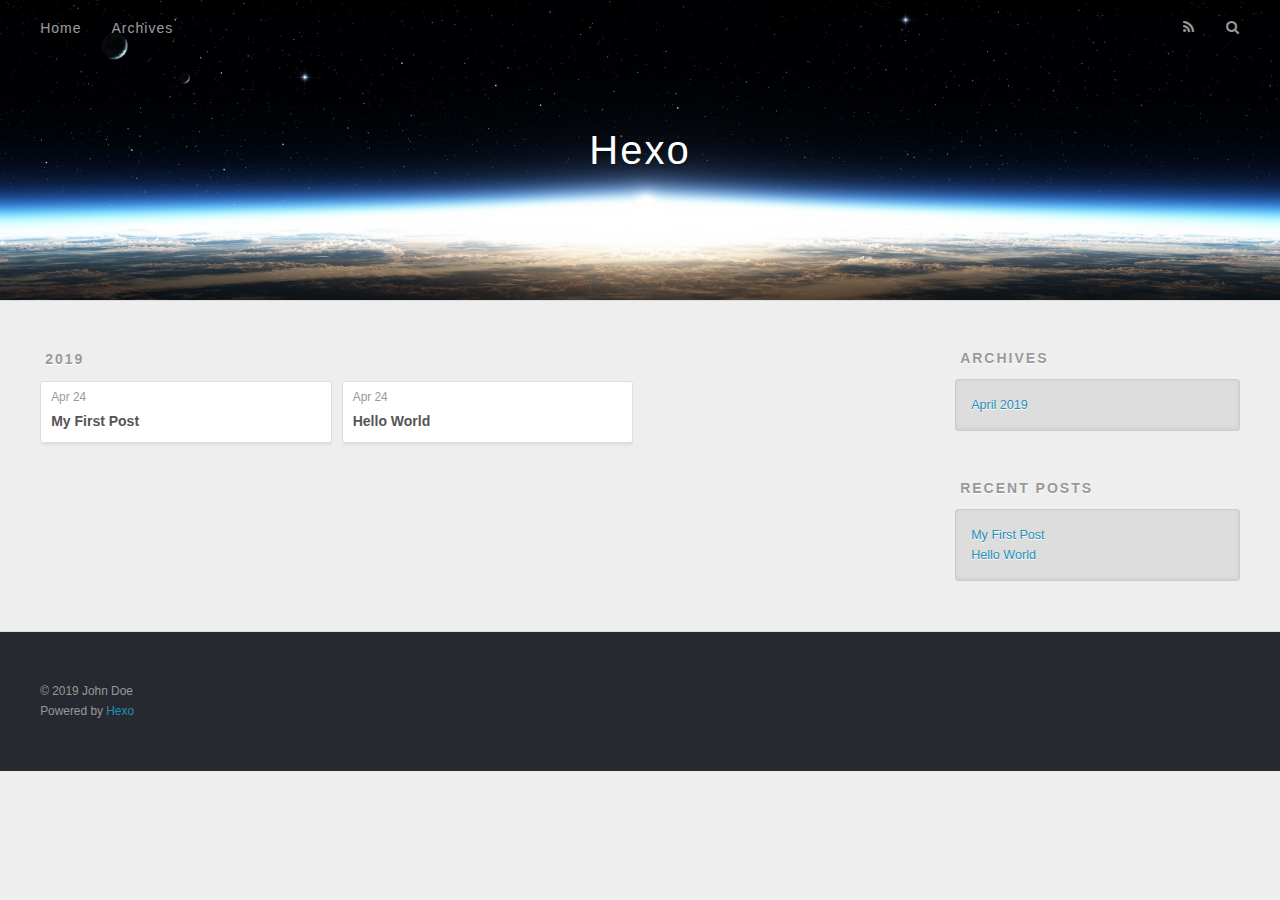
==== archives/index.html @ 1a14371a "Site updated: 2019-04-24 15:08:58" ====
<!DOCTYPE html>
<html>
<head><meta name="generator" content="Hexo 3.8.0">
  <meta charset="utf-8">
  

  
  <title>Archives | Hexo</title>
  <meta name="viewport" content="width=device-width, initial-scale=1, maximum-scale=1">
  <meta property="og:type" content="website">
<meta property="og:title" content="Hexo">
<meta property="og:url" content="http://yoursite.com/archives/index.html">
<meta property="og:site_name" content="Hexo">
<meta property="og:locale" content="default">
<meta name="twitter:card" content="summary">
<meta name="twitter:title" content="Hexo">
  
    <link rel="alternate" href="/atom.xml" title="Hexo" type="application/atom+xml">
  
  
    <link rel="icon" href="/favicon.png">
  
  
    <link href="//fonts.googleapis.com/css?family=Source+Code+Pro" rel="stylesheet" type="text/css">
  
  <link rel="stylesheet" href="/css/style.css">
</head>
</html>
<body>
  <div id="container">
    <div id="wrap">
      <header id="header">
  <div id="banner"></div>
  <div id="header-outer" class="outer">
    <div id="header-title" class="inner">
      <h1 id="logo-wrap">
        <a href="/" id="logo">Hexo</a>
      </h1>
      
    </div>
    <div id="header-inner" class="inner">
      <nav id="main-nav">
        <a id="main-nav-toggle" class="nav-icon"></a>
        
          <a class="main-nav-link" href="/">Home</a>
        
          <a class="main-nav-link" href="/archives">Archives</a>
        
      </nav>
      <nav id="sub-nav">
        
          <a id="nav-rss-link" class="nav-icon" href="/atom.xml" title="RSS Feed"></a>
        
        <a id="nav-search-btn" class="nav-icon" title="Search"></a>
      </nav>
      <div id="search-form-wrap">
        <form action="//google.com/search" method="get" accept-charset="UTF-8" class="search-form"><input type="search" name="q" class="search-form-input" placeholder="Search"><button type="submit" class="search-form-submit">&#xF002;</button><input type="hidden" name="sitesearch" value="http://yoursite.com"></form>
      </div>
    </div>
  </div>
</header>
      <div class="outer">
        <section id="main">
  
  
    
    
      
      
      <section class="archives-wrap">
        <div class="archive-year-wrap">
          <a href="/archives/2019" class="archive-year">2019</a>
        </div>
        <div class="archives">
    
    <article class="archive-article archive-type-post">
  <div class="archive-article-inner">
    <header class="archive-article-header">
      <a href="/2019/04/24/My-First-Post/" class="archive-article-date">
  <time datetime="2019-04-24T07:05:33.000Z" itemprop="datePublished">Apr 24</time>
</a>
      
  
    <h1 itemprop="name">
      <a class="archive-article-title" href="/2019/04/24/My-First-Post/">My First Post</a>
    </h1>
  

    </header>
  </div>
</article>
  
    
    
    <article class="archive-article archive-type-post">
  <div class="archive-article-inner">
    <header class="archive-article-header">
      <a href="/2019/04/24/hello-world/" class="archive-article-date">
  <time datetime="2019-04-24T06:59:46.550Z" itemprop="datePublished">Apr 24</time>
</a>
      
  
    <h1 itemprop="name">
      <a class="archive-article-title" href="/2019/04/24/hello-world/">Hello World</a>
    </h1>
  

    </header>
  </div>
</article>
  
  
    </div></section>
  


</section>
        
          <aside id="sidebar">
  
    

  
    

  
    
  
    
  <div class="widget-wrap">
    <h3 class="widget-title">Archives</h3>
    <div class="widget">
      <ul class="archive-list"><li class="archive-list-item"><a class="archive-list-link" href="/archives/2019/04/">April 2019</a></li></ul>
    </div>
  </div>


  
    
  <div class="widget-wrap">
    <h3 class="widget-title">Recent Posts</h3>
    <div class="widget">
      <ul>
        
          <li>
            <a href="/2019/04/24/My-First-Post/">My First Post</a>
          </li>
        
          <li>
            <a href="/2019/04/24/hello-world/">Hello World</a>
          </li>
        
      </ul>
    </div>
  </div>

  
</aside>
        
      </div>
      <footer id="footer">
  
  <div class="outer">
    <div id="footer-info" class="inner">
      &copy; 2019 John Doe<br>
      Powered by <a href="http://hexo.io/" target="_blank">Hexo</a>
    </div>
  </div>
</footer>
    </div>
    <nav id="mobile-nav">
  
    <a href="/" class="mobile-nav-link">Home</a>
  
    <a href="/archives" class="mobile-nav-link">Archives</a>
  
</nav>
    

<script src="//ajax.googleapis.com/ajax/libs/jquery/2.0.3/jquery.min.js"></script>


  <link rel="stylesheet" href="/fancybox/jquery.fancybox.css">
  <script src="/fancybox/jquery.fancybox.pack.js"></script>


<script src="/js/script.js"></script>



  </div>
</body>
</html>
---- css/style.css ----
body {
  width: 100%;
}
body:before,
body:after {
  content: "";
  display: table;
}
body:after {
  clear: both;
}
html,
body,
div,
span,
applet,
object,
iframe,
h1,
h2,
h3,
h4,
h5,
h6,
p,
blockquote,
pre,
a,
abbr,
acronym,
address,
big,
cite,
code,
del,
dfn,
em,
img,
ins,
kbd,
q,
s,
samp,
small,
strike,
strong,
sub,
sup,
tt,
var,
dl,
dt,
dd,
ol,
ul,
li,
fieldset,
form,
label,
legend,
table,
caption,
tbody,
tfoot,
thead,
tr,
th,
td {
  margin: 0;
  padding: 0;
  border: 0;
  outline: 0;
  font-weight: inherit;
  font-style: inherit;
  font-family: inherit;
  font-size: 100%;
  vertical-align: baseline;
}
body {
  line-height: 1;
  color: #000;
  background: #fff;
}
ol,
ul {
  list-style: none;
}
table {
  border-collapse: separate;
  border-spacing: 0;
  vertical-align: middle;
}
caption,
th,
td {
  text-align: left;
  font-weight: normal;
  vertical-align: middle;
}
a img {
  border: none;
}
input,
button {
  margin: 0;
  padding: 0;
}
input::-moz-focus-inner,
button::-moz-focus-inner {
  border: 0;
  padding: 0;
}
@font-face {
  font-family: FontAwesome;
  font-style: normal;
  font-weight: normal;
  src: url("fonts/fontawesome-webfont.eot?v=#4.0.3");
  src: url("fonts/fontawesome-webfont.eot?#iefix&v=#4.0.3") format("embedded-opentype"), url("fonts/fontawesome-webfont.woff?v=#4.0.3") format("woff"), url("fonts/fontawesome-webfont.ttf?v=#4.0.3") format("truetype"), url("fonts/fontawesome-webfont.svg#fontawesomeregular?v=#4.0.3") format("svg");
}
html,
body,
#container {
  height: 100%;
}
body {
  background: #eee;
  font: 14px -apple-system, BlinkMacSystemFont, "Segoe UI", "Roboto", "Oxygen", "Ubuntu", "Cantarell", "Fira Sans", "Droid Sans", "Helvetica Neue", sans-serif;
  -webkit-text-size-adjust: 100%;
}
.outer {
  max-width: 1220px;
  margin: 0 auto;
  padding: 0 20px;
}
.outer:before,
.outer:after {
  content: "";
  display: table;
}
.outer:after {
  clear: both;
}
.inner {
  display: inline;
  float: left;
  width: 98.33333333333333%;
  margin: 0 0.833333333333333%;
}
.left,
.alignleft {
  float: left;
}
.right,
.alignright {
  float: right;
}
.clear {
  clear: both;
}
#container {
  position: relative;
}
.mobile-nav-on {
  overflow: hidden;
}
#wrap {
  height: 100%;
  width: 100%;
  position: absolute;
  top: 0;
  left: 0;
  -webkit-transition: 0.2s ease-out;
  -moz-transition: 0.2s ease-out;
  -ms-transition: 0.2s ease-out;
  transition: 0.2s ease-out;
  z-index: 1;
  background: #eee;
}
.mobile-nav-on #wrap {
  left: 280px;
}
@media screen and (min-width: 768px) {
  #main {
    display: inline;
    float: left;
    width: 73.33333333333333%;
    margin: 0 0.833333333333333%;
  }
}
.article-date,
.article-category-link,
.archive-year,
.widget-title {
  text-decoration: none;
  text-transform: uppercase;
  letter-spacing: 2px;
  color: #999;
  margin-bottom: 1em;
  margin-left: 5px;
  line-height: 1em;
  text-shadow: 0 1px #fff;
  font-weight: bold;
}
.article-inner,
.archive-article-inner {
  background: #fff;
  -webkit-box-shadow: 1px 2px 3px #ddd;
  box-shadow: 1px 2px 3px #ddd;
  border: 1px solid #ddd;
  border-radius: 3px;
}
.article-entry h1,
.widget h1 {
  font-size: 2em;
}
.article-entry h2,
.widget h2 {
  font-size: 1.5em;
}
.article-entry h3,
.widget h3 {
  font-size: 1.3em;
}
.article-entry h4,
.widget h4 {
  font-size: 1.2em;
}
.article-entry h5,
.widget h5 {
  font-size: 1em;
}
.article-entry h6,
.widget h6 {
  font-size: 1em;
  color: #999;
}
.article-entry hr,
.widget hr {
  border: 1px dashed #ddd;
}
.article-entry strong,
.widget strong {
  font-weight: bold;
}
.article-entry em,
.widget em,
.article-entry cite,
.widget cite {
  font-style: italic;
}
.article-entry sup,
.widget sup,
.article-entry sub,
.widget sub {
  font-size: 0.75em;
  line-height: 0;
  position: relative;
  vertical-align: baseline;
}
.article-entry sup,
.widget sup {
  top: -0.5em;
}
.article-entry sub,
.widget sub {
  bottom: -0.2em;
}
.article-entry small,
.widget small {
  font-size: 0.85em;
}
.article-entry acronym,
.widget acronym,
.article-entry abbr,
.widget abbr {
  border-bottom: 1px dotted;
}
.article-entry ul,
.widget ul,
.article-entry ol,
.widget ol,
.article-entry dl,
.widget dl {
  margin: 0 20px;
  line-height: 1.6em;
}
.article-entry ul ul,
.widget ul ul,
.article-entry ol ul,
.widget ol ul,
.article-entry ul ol,
.widget ul ol,
.article-entry ol ol,
.widget ol ol {
  margin-top: 0;
  margin-bottom: 0;
}
.article-entry ul,
.widget ul {
  list-style: disc;
}
.article-entry ol,
.widget ol {
  list-style: decimal;
}
.article-entry dt,
.widget dt {
  font-weight: bold;
}
#header {
  height: 300px;
  position: relative;
  border-bottom: 1px solid #ddd;
}
#header:before,
#header:after {
  content: "";
  position: absolute;
  left: 0;
  right: 0;
  height: 40px;
}
#header:before {
  top: 0;
  background: -webkit-linear-gradient(rgba(0,0,0,0.2), transparent);
  background: -moz-linear-gradient(rgba(0,0,0,0.2), transparent);
  background: -ms-linear-gradient(rgba(0,0,0,0.2), transparent);
  background: linear-gradient(rgba(0,0,0,0.2), transparent);
}
#header:after {
  bottom: 0;
  background: -webkit-linear-gradient(transparent, rgba(0,0,0,0.2));
  background: -moz-linear-gradient(transparent, rgba(0,0,0,0.2));
  background: -ms-linear-gradient(transparent, rgba(0,0,0,0.2));
  background: linear-gradient(transparent, rgba(0,0,0,0.2));
}
#header-outer {
  height: 100%;
  position: relative;
}
#header-inner {
  position: relative;
  overflow: hidden;
}
#banner {
  position: absolute;
  top: 0;
  left: 0;
  width: 100%;
  height: 100%;
  background: url("images/banner.jpg") center #000;
  -webkit-background-size: cover;
  -moz-background-size: cover;
  background-size: cover;
  z-index: -1;
}
#header-title {
  text-align: center;
  height: 40px;
  position: absolute;
  top: 50%;
  left: 0;
  margin-top: -20px;
}
#logo,
#subtitle {
  text-decoration: none;
  color: #fff;
  font-weight: 300;
  text-shadow: 0 1px 4px rgba(0,0,0,0.3);
}
#logo {
  font-size: 40px;
  line-height: 40px;
  letter-spacing: 2px;
}
#subtitle {
  font-size: 16px;
  line-height: 16px;
  letter-spacing: 1px;
}
#subtitle-wrap {
  margin-top: 16px;
}
#main-nav {
  float: left;
  margin-left: -15px;
}
.nav-icon,
.main-nav-link {
  float: left;
  color: #fff;
  opacity: 0.6;
  text-decoration: none;
  text-shadow: 0 1px rgba(0,0,0,0.2);
  -webkit-transition: opacity 0.2s;
  -moz-transition: opacity 0.2s;
  -ms-transition: opacity 0.2s;
  transition: opacity 0.2s;
  display: block;
  padding: 20px 15px;
}
.nav-icon:hover,
.main-nav-link:hover {
  opacity: 1;
}
.nav-icon {
  font-family: FontAwesome;
  text-align: center;
  font-size: 14px;
  width: 14px;
  height: 14px;
  padding: 20px 15px;
  position: relative;
  cursor: pointer;
}
.main-nav-link {
  font-weight: 300;
  letter-spacing: 1px;
}
@media screen and (max-width: 479px) {
  .main-nav-link {
    display: none;
  }
}
#main-nav-toggle {
  display: none;
}
#main-nav-toggle:before {
  content: "\f0c9";
}
@media screen and (max-width: 479px) {
  #main-nav-toggle {
    display: block;
  }
}
#sub-nav {
  float: right;
  margin-right: -15px;
}
#nav-rss-link:before {
  content: "\f09e";
}
#nav-search-btn:before {
  content: "\f002";
}
#search-form-wrap {
  position: absolute;
  top: 15px;
  width: 150px;
  height: 30px;
  right: -150px;
  opacity: 0;
  -webkit-transition: 0.2s ease-out;
  -moz-transition: 0.2s ease-out;
  -ms-transition: 0.2s ease-out;
  transition: 0.2s ease-out;
}
#search-form-wrap.on {
  opacity: 1;
  right: 0;
}
@media screen and (max-width: 479px) {
  #search-form-wrap {
    width: 100%;
    right: -100%;
  }
}
.search-form {
  position: absolute;
  top: 0;
  left: 0;
  right: 0;
  background: #fff;
  padding: 5px 15px;
  border-radius: 15px;
  -webkit-box-shadow: 0 0 10px rgba(0,0,0,0.3);
  box-shadow: 0 0 10px rgba(0,0,0,0.3);
}
.search-form-input {
  border: none;
  background: none;
  color: #555;
  width: 100%;
  font: 13px -apple-system, BlinkMacSystemFont, "Segoe UI", "Roboto", "Oxygen", "Ubuntu", "Cantarell", "Fira Sans", "Droid Sans", "Helvetica Neue", sans-serif;
  outline: none;
}
.search-form-input::-webkit-search-results-decoration,
.search-form-input::-webkit-search-cancel-button {
  -webkit-appearance: none;
}
.search-form-submit {
  position: absolute;
  top: 50%;
  right: 10px;
  margin-top: -7px;
  font: 13px FontAwesome;
  border: none;
  background: none;
  color: #bbb;
  cursor: pointer;
}
.search-form-submit:hover,
.search-form-submit:focus {
  color: #777;
}
.article {
  margin: 50px 0;
}
.article-inner {
  overflow: hidden;
}
.article-meta:before,
.article-meta:after {
  content: "";
  display: table;
}
.article-meta:after {
  clear: both;
}
.article-date {
  float: left;
}
.article-category {
  float: left;
  line-height: 1em;
  color: #ccc;
  text-shadow: 0 1px #fff;
  margin-left: 8px;
}
.article-category:before {
  content: "\2022";
}
.article-category-link {
  margin: 0 12px 1em;
}
.article-header {
  padding: 20px 20px 0;
}
.article-title {
  text-decoration: none;
  font-size: 2em;
  font-weight: bold;
  color: #555;
  line-height: 1.1em;
  -webkit-transition: color 0.2s;
  -moz-transition: color 0.2s;
  -ms-transition: color 0.2s;
  transition: color 0.2s;
}
a.article-title:hover {
  color: #258fb8;
}
.article-entry {
  color: #555;
  padding: 0 20px;
}
.article-entry:before,
.article-entry:after {
  content: "";
  display: table;
}
.article-entry:after {
  clear: both;
}
.article-entry p,
.article-entry table {
  line-height: 1.6em;
  margin: 1.6em 0;
}
.article-entry h1,
.article-entry h2,
.article-entry h3,
.article-entry h4,
.article-entry h5,
.article-entry h6 {
  font-weight: bold;
}
.article-entry h1,
.article-entry h2,
.article-entry h3,
.article-entry h4,
.article-entry h5,
.article-entry h6 {
  line-height: 1.1em;
  margin: 1.1em 0;
}
.article-entry a {
  color: #258fb8;
  text-decoration: none;
}
.article-entry a:hover {
  text-decoration: underline;
}
.article-entry ul,
.article-entry ol,
.article-entry dl {
  margin-top: 1.6em;
  margin-bottom: 1.6em;
}
.article-entry img,
.article-entry video {
  max-width: 100%;
  height: auto;
  display: block;
  margin: auto;
}
.article-entry iframe {
  border: none;
}
.article-entry table {
  width: 100%;
  border-collapse: collapse;
  border-spacing: 0;
}
.article-entry th {
  font-weight: bold;
  border-bottom: 3px solid #ddd;
  padding-bottom: 0.5em;
}
.article-entry td {
  border-bottom: 1px solid #ddd;
  padding: 10px 0;
}
.article-entry blockquote {
  font-family: Georgia, "Times New Roman", serif;
  font-size: 1.4em;
  margin: 1.6em 20px;
  text-align: center;
}
.article-entry blockquote footer {
  font-size: 14px;
  margin: 1.6em 0;
  font-family: -apple-system, BlinkMacSystemFont, "Segoe UI", "Roboto", "Oxygen", "Ubuntu", "Cantarell", "Fira Sans", "Droid Sans", "Helvetica Neue", sans-serif;
}
.article-entry blockquote footer cite:before {
  content: "—";
  padding: 0 0.5em;
}
.article-entry .pullquote {
  text-align: left;
  width: 45%;
  margin: 0;
}
.article-entry .pullquote.left {
  margin-left: 0.5em;
  margin-right: 1em;
}
.article-entry .pullquote.right {
  margin-right: 0.5em;
  margin-left: 1em;
}
.article-entry .caption {
  color: #999;
  display: block;
  font-size: 0.9em;
  margin-top: 0.5em;
  position: relative;
  text-align: center;
}
.article-entry .video-container {
  position: relative;
  padding-top: 56.25%;
  height: 0;
  overflow: hidden;
}
.article-entry .video-container iframe,
.article-entry .video-container object,
.article-entry .video-container embed {
  position: absolute;
  top: 0;
  left: 0;
  width: 100%;
  height: 100%;
  margin-top: 0;
}
.article-more-link a {
  display: inline-block;
  line-height: 1em;
  padding: 6px 15px;
  border-radius: 15px;
  background: #eee;
  color: #999;
  text-shadow: 0 1px #fff;
  text-decoration: none;
}
.article-more-link a:hover {
  background: #258fb8;
  color: #fff;
  text-decoration: none;
  text-shadow: 0 1px #1e7293;
}
.article-footer {
  font-size: 0.85em;
  line-height: 1.6em;
  border-top: 1px solid #ddd;
  padding-top: 1.6em;
  margin: 0 20px 20px;
}
.article-footer:before,
.article-footer:after {
  content: "";
  display: table;
}
.article-footer:after {
  clear: both;
}
.article-footer a {
  color: #999;
  text-decoration: none;
}
.article-footer a:hover {
  color: #555;
}
.article-tag-list-item {
  float: left;
  margin-right: 10px;
}
.article-tag-list-link:before {
  content: "#";
}
.article-comment-link {
  float: right;
}
.article-comment-link:before {
  content: "\f075";
  font-family: FontAwesome;
  padding-right: 8px;
}
.article-share-link {
  cursor: pointer;
  float: right;
  margin-left: 20px;
}
.article-share-link:before {
  content: "\f064";
  font-family: FontAwesome;
  padding-right: 6px;
}
#article-nav {
  position: relative;
}
#article-nav:before,
#article-nav:after {
  content: "";
  display: table;
}
#article-nav:after {
  clear: both;
}
@media screen and (min-width: 768px) {
  #article-nav {
    margin: 50px 0;
  }
  #article-nav:before {
    width: 8px;
    height: 8px;
    position: absolute;
    top: 50%;
    left: 50%;
    margin-top: -4px;
    margin-left: -4px;
    content: "";
    border-radius: 50%;
    background: #ddd;
    -webkit-box-shadow: 0 1px 2px #fff;
    box-shadow: 0 1px 2px #fff;
  }
}
.article-nav-link-wrap {
  text-decoration: none;
  text-shadow: 0 1px #fff;
  color: #999;
  -webkit-box-sizing: border-box;
  -moz-box-sizing: border-box;
  box-sizing: border-box;
  margin-top: 50px;
  text-align: center;
  display: block;
}
.article-nav-link-wrap:hover {
  color: #555;
}
@media screen and (min-width: 768px) {
  .article-nav-link-wrap {
    width: 50%;
    margin-top: 0;
  }
}
@media screen and (min-width: 768px) {
  #article-nav-newer {
    float: left;
    text-align: right;
    padding-right: 20px;
  }
}
@media screen and (min-width: 768px) {
  #article-nav-older {
    float: right;
    text-align: left;
    padding-left: 20px;
  }
}
.article-nav-caption {
  text-transform: uppercase;
  letter-spacing: 2px;
  color: #ddd;
  line-height: 1em;
  font-weight: bold;
}
#article-nav-newer .article-nav-caption {
  margin-right: -2px;
}
.article-nav-title {
  font-size: 0.85em;
  line-height: 1.6em;
  margin-top: 0.5em;
}
.article-share-box {
  position: absolute;
  display: none;
  background: #fff;
  -webkit-box-shadow: 1px 2px 10px rgba(0,0,0,0.2);
  box-shadow: 1px 2px 10px rgba(0,0,0,0.2);
  border-radius: 3px;
  margin-left: -145px;
  overflow: hidden;
  z-index: 1;
}
.article-share-box.on {
  display: block;
}
.article-share-input {
  width: 100%;
  background: none;
  -webkit-box-sizing: border-box;
  -moz-box-sizing: border-box;
  box-sizing: border-box;
  font: 14px -apple-system, BlinkMacSystemFont, "Segoe UI", "Roboto", "Oxygen", "Ubuntu", "Cantarell", "Fira Sans", "Droid Sans", "Helvetica Neue", sans-serif;
  padding: 0 15px;
  color: #555;
  outline: none;
  border: 1px solid #ddd;
  border-radius: 3px 3px 0 0;
  height: 36px;
  line-height: 36px;
}
.article-share-links {
  background: #eee;
}
.article-share-links:before,
.article-share-links:after {
  content: "";
  display: table;
}
.article-share-links:after {
  clear: both;
}
.article-share-twitter,
.article-share-facebook,
.article-share-pinterest,
.article-share-google {
  width: 50px;
  height: 36px;
  display: block;
  float: left;
  position: relative;
  color: #999;
  text-shadow: 0 1px #fff;
}
.article-share-twitter:before,
.article-share-facebook:before,
.article-share-pinterest:before,
.article-share-google:before {
  font-size: 20px;
  font-family: FontAwesome;
  width: 20px;
  height: 20px;
  position: absolute;
  top: 50%;
  left: 50%;
  margin-top: -10px;
  margin-left: -10px;
  text-align: center;
}
.article-share-twitter:hover,
.article-share-facebook:hover,
.article-share-pinterest:hover,
.article-share-google:hover {
  color: #fff;
}
.article-share-twitter:before {
  content: "\f099";
}
.article-share-twitter:hover {
  background: #00aced;
  text-shadow: 0 1px #008abe;
}
.article-share-facebook:before {
  content: "\f09a";
}
.article-share-facebook:hover {
  background: #3b5998;
  text-shadow: 0 1px #2f477a;
}
.article-share-pinterest:before {
  content: "\f0d2";
}
.article-share-pinterest:hover {
  background: #cb2027;
  text-shadow: 0 1px #a21a1f;
}
.article-share-google:before {
  content: "\f0d5";
}
.article-share-google:hover {
  background: #dd4b39;
  text-shadow: 0 1px #be3221;
}
.article-gallery {
  background: #000;
  position: relative;
}
.article-gallery-photos {
  position: relative;
  overflow: hidden;
}
.article-gallery-img {
  display: none;
  max-width: 100%;
}
.article-gallery-img:first-child {
  display: block;
}
.article-gallery-img.loaded {
  position: absolute;
  display: block;
}
.article-gallery-img img {
  display: block;
  max-width: 100%;
  margin: 0 auto;
}
#comments {
  background: #fff;
  -webkit-box-shadow: 1px 2px 3px #ddd;
  box-shadow: 1px 2px 3px #ddd;
  padding: 20px;
  border: 1px solid #ddd;
  border-radius: 3px;
  margin: 50px 0;
}
#comments a {
  color: #258fb8;
}
.archives-wrap {
  margin: 50px 0;
}
.archives:before,
.archives:after {
  content: "";
  display: table;
}
.archives:after {
  clear: both;
}
.archive-year-wrap {
  margin-bottom: 1em;
}
.archives {
  -webkit-column-gap: 10px;
  -moz-column-gap: 10px;
  column-gap: 10px;
}
@media screen and (min-width: 480px) and (max-width: 767px) {
  .archives {
    -webkit-column-count: 2;
    -moz-column-count: 2;
    column-count: 2;
  }
}
@media screen and (min-width: 768px) {
  .archives {
    -webkit-column-count: 3;
    -moz-column-count: 3;
    column-count: 3;
  }
}
.archive-article {
  -webkit-column-break-inside: avoid;
  page-break-inside: avoid;
  overflow: hidden;
  break-inside: avoid-column;
}
.archive-article-inner {
  padding: 10px;
  margin-bottom: 15px;
}
.archive-article-title {
  text-decoration: none;
  font-weight: bold;
  color: #555;
  -webkit-transition: color 0.2s;
  -moz-transition: color 0.2s;
  -ms-transition: color 0.2s;
  transition: color 0.2s;
  line-height: 1.6em;
}
.archive-article-title:hover {
  color: #258fb8;
}
.archive-article-footer {
  margin-top: 1em;
}
.archive-article-date {
  color: #999;
  text-decoration: none;
  font-size: 0.85em;
  line-height: 1em;
  margin-bottom: 0.5em;
  display: block;
}
#page-nav {
  margin: 50px auto;
  background: #fff;
  -webkit-box-shadow: 1px 2px 3px #ddd;
  box-shadow: 1px 2px 3px #ddd;
  border: 1px solid #ddd;
  border-radius: 3px;
  text-align: center;
  color: #999;
  overflow: hidden;
}
#page-nav:before,
#page-nav:after {
  content: "";
  display: table;
}
#page-nav:after {
  clear: both;
}
#page-nav a,
#page-nav span {
  padding: 10px 20px;
  line-height: 1;
  height: 2ex;
}
#page-nav a {
  color: #999;
  text-decoration: none;
}
#page-nav a:hover {
  background: #999;
  color: #fff;
}
#page-nav .prev {
  float: left;
}
#page-nav .next {
  float: right;
}
#page-nav .page-number {
  display: inline-block;
}
@media screen and (max-width: 479px) {
  #page-nav .page-number {
    display: none;
  }
}
#page-nav .current {
  color: #555;
  font-weight: bold;
}
#page-nav .space {
  color: #ddd;
}
#footer {
  background: #262a30;
  padding: 50px 0;
  border-top: 1px solid #ddd;
  color: #999;
}
#footer a {
  color: #258fb8;
  text-decoration: none;
}
#footer a:hover {
  text-decoration: underline;
}
#footer-info {
  line-height: 1.6em;
  font-size: 0.85em;
}
.article-entry pre,
.article-entry .highlight {
  background: #2d2d2d;
  margin: 0 -20px;
  padding: 15px 20px;
  border-style: solid;
  border-color: #ddd;
  border-width: 1px 0;
  overflow: auto;
  color: #ccc;
  line-height: 22.400000000000002px;
}
.article-entry .highlight .gutter pre,
.article-entry .gist .gist-file .gist-data .line-numbers {
  color: #666;
  font-size: 0.85em;
}
.article-entry pre,
.article-entry code {
  font-family: "Source Code Pro", Consolas, Monaco, Menlo, Consolas, monospace;
}
.article-entry code {
  background: #eee;
  text-shadow: 0 1px #fff;
  padding: 0 0.3em;
}
.article-entry pre code {
  background: none;
  text-shadow: none;
  padding: 0;
}
.article-entry .highlight pre {
  border: none;
  margin: 0;
  padding: 0;
}
.article-entry .highlight table {
  margin: 0;
  width: auto;
}
.article-entry .highlight td {
  border: none;
  padding: 0;
}
.article-entry .highlight figcaption {
  font-size: 0.85em;
  color: #999;
  line-height: 1em;
  margin-bottom: 1em;
}
.article-entry .highlight figcaption:before,
.article-entry .highlight figcaption:after {
  content: "";
  display: table;
}
.article-entry .highlight figcaption:after {
  clear: both;
}
.article-entry .highlight figcaption a {
  float: right;
}
.article-entry .highlight .gutter pre {
  text-align: right;
  padding-right: 20px;
}
.article-entry .highlight .line {
  height: 22.400000000000002px;
}
.article-entry .highlight .line.marked {
  background: #515151;
}
.article-entry .gist {
  margin: 0 -20px;
  border-style: solid;
  border-color: #ddd;
  border-width: 1px 0;
  background: #2d2d2d;
  padding: 15px 20px 15px 0;
}
.article-entry .gist .gist-file {
  border: none;
  font-family: "Source Code Pro", Consolas, Monaco, Menlo, Consolas, monospace;
  margin: 0;
}
.article-entry .gist .gist-file .gist-data {
  background: none;
  border: none;
}
.article-entry .gist .gist-file .gist-data .line-numbers {
  background: none;
  border: none;
  padding: 0 20px 0 0;
}
.article-entry .gist .gist-file .gist-data .line-data {
  padding: 0 !important;
}
.article-entry .gist .gist-file .highlight {
  margin: 0;
  padding: 0;
  border: none;
}
.article-entry .gist .gist-file .gist-meta {
  background: #2d2d2d;
  color: #999;
  font: 0.85em -apple-system, BlinkMacSystemFont, "Segoe UI", "Roboto", "Oxygen", "Ubuntu", "Cantarell", "Fira Sans", "Droid Sans", "Helvetica Neue", sans-serif;
  text-shadow: 0 0;
  padding: 0;
  margin-top: 1em;
  margin-left: 20px;
}
.article-entry .gist .gist-file .gist-meta a {
  color: #258fb8;
  font-weight: normal;
}
.article-entry .gist .gist-file .gist-meta a:hover {
  text-decoration: underline;
}
pre .comment,
pre .title {
  color: #999;
}
pre .variable,
pre .attribute,
pre .tag,
pre .regexp,
pre .ruby .constant,
pre .xml .tag .title,
pre .xml .pi,
pre .xml .doctype,
pre .html .doctype,
pre .css .id,
pre .css .class,
pre .css .pseudo {
  color: #f2777a;
}
pre .number,
pre .preprocessor,
pre .built_in,
pre .literal,
pre .params,
pre .constant {
  color: #f99157;
}
pre .class,
pre .ruby .class .title,
pre .css .rules .attribute {
  color: #9c9;
}
pre .string,
pre .value,
pre .inheritance,
pre .header,
pre .ruby .symbol,
pre .xml .cdata {
  color: #9c9;
}
pre .css .hexcolor {
  color: #6cc;
}
pre .function,
pre .python .decorator,
pre .python .title,
pre .ruby .function .title,
pre .ruby .title .keyword,
pre .perl .sub,
pre .javascript .title,
pre .coffeescript .title {
  color: #69c;
}
pre .keyword,
pre .javascript .function {
  color: #c9c;
}
@media screen and (max-width: 479px) {
  #mobile-nav {
    position: absolute;
    top: 0;
    left: 0;
    width: 280px;
    height: 100%;
    background: #191919;
    border-right: 1px solid #fff;
  }
}
@media screen and (max-width: 479px) {
  .mobile-nav-link {
    display: block;
    color: #999;
    text-decoration: none;
    padding: 15px 20px;
    font-weight: bold;
  }
  .mobile-nav-link:hover {
    color: #fff;
  }
}
@media screen and (min-width: 768px) {
  #sidebar {
    display: inline;
    float: left;
    width: 23.333333333333332%;
    margin: 0 0.833333333333333%;
  }
}
.widget-wrap {
  margin: 50px 0;
}
.widget {
  color: #777;
  text-shadow: 0 1px #fff;
  background: #ddd;
  -webkit-box-shadow: 0 -1px 4px #ccc inset;
  box-shadow: 0 -1px 4px #ccc inset;
  border: 1px solid #ccc;
  padding: 15px;
  border-radius: 3px;
}
.widget a {
  color: #258fb8;
  text-decoration: none;
}
.widget a:hover {
  text-decoration: underline;
}
.widget ul ul,
.widget ol ul,
.widget dl ul,
.widget ul ol,
.widget ol ol,
.widget dl ol,
.widget ul dl,
.widget ol dl,
.widget dl dl {
  margin-left: 15px;
  list-style: disc;
}
.widget {
  line-height: 1.6em;
  word-wrap: break-word;
  font-size: 0.9em;
}
.widget ul,
.widget ol {
  list-style: none;
  margin: 0;
}
.widget ul ul,
.widget ol ul,
.widget ul ol,
.widget ol ol {
  margin: 0 20px;
}
.widget ul ul,
.widget ol ul {
  list-style: disc;
}
.widget ul ol,
.widget ol ol {
  list-style: decimal;
}
.category-list-count,
.tag-list-count,
.archive-list-count {
  padding-left: 5px;
  color: #999;
  font-size: 0.85em;
}
.category-list-count:before,
.tag-list-count:before,
.archive-list-count:before {
  content: "(";
}
.category-list-count:after,
.tag-list-count:after,
.archive-list-count:after {
  content: ")";
}
.tagcloud a {
  margin-right: 5px;
  display: inline-block;
}
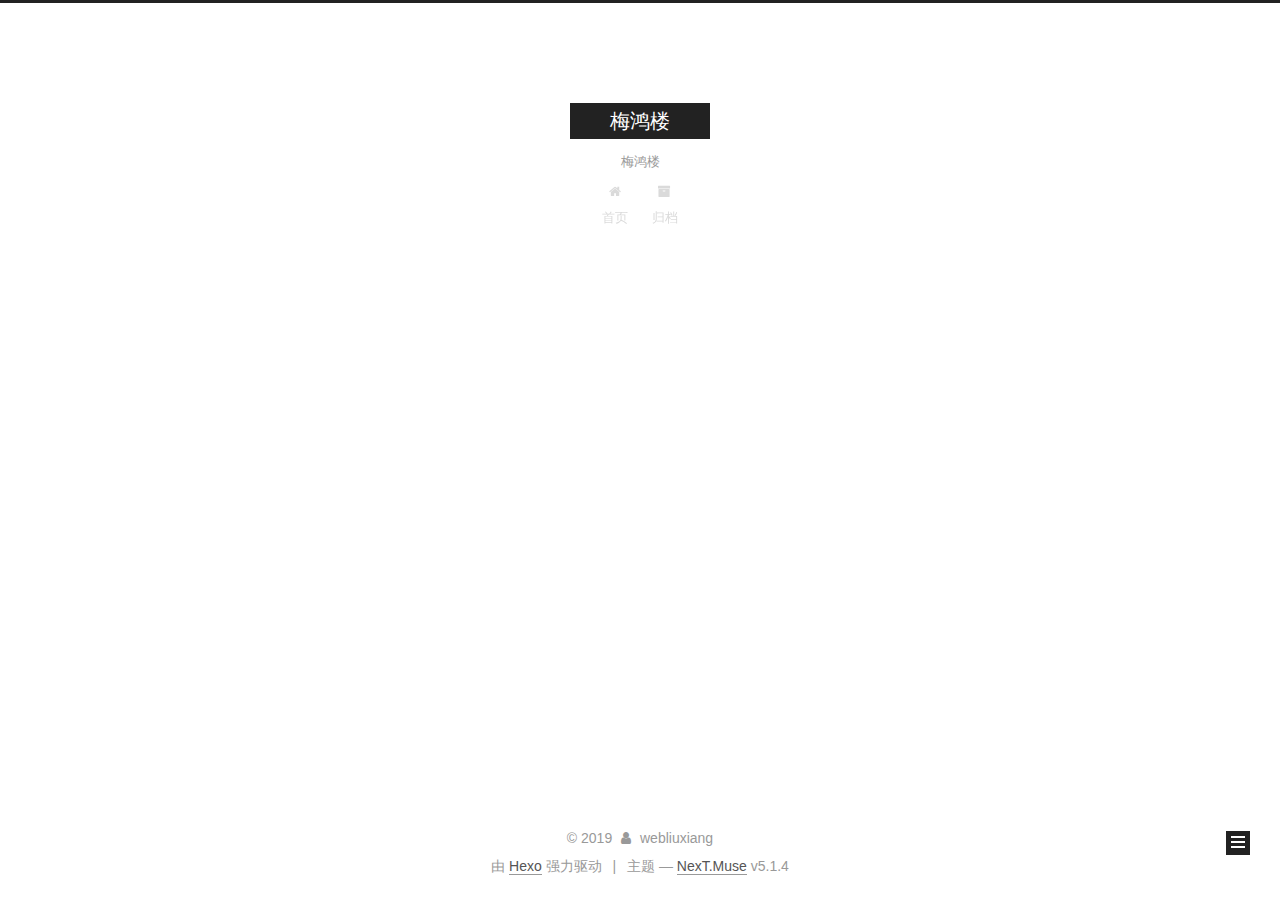
==== commit 2949faf2: "Site updated: 2019-04-24 15:16:00" ====
--- a/archives/index.html
+++ b/archives/index.html
@@ -1,193 +1,588 @@
 <!DOCTYPE html>
-<html>
+
+
+
+  
+
+
+<html class="theme-next muse use-motion" lang="zh-Hans">
 <head><meta name="generator" content="Hexo 3.8.0">
-  <meta charset="utf-8">
-  
-
-  
-  <title>Archives | Hexo</title>
-  <meta name="viewport" content="width=device-width, initial-scale=1, maximum-scale=1">
-  <meta property="og:type" content="website">
-<meta property="og:title" content="Hexo">
-<meta property="og:url" content="http://yoursite.com/archives/index.html">
-<meta property="og:site_name" content="Hexo">
-<meta property="og:locale" content="default">
+  <meta charset="UTF-8">
+<meta http-equiv="X-UA-Compatible" content="IE=edge">
+<meta name="viewport" content="width=device-width, initial-scale=1, maximum-scale=1">
+<meta name="theme-color" content="#222">
+
+
+
+
+
+
+
+
+
+<meta http-equiv="Cache-Control" content="no-transform">
+<meta http-equiv="Cache-Control" content="no-siteapp">
+
+
+
+
+
+
+
+
+
+
+
+
+
+
+
+
+  
+  
+  <link href="/lib/fancybox/source/jquery.fancybox.css?v=2.1.5" rel="stylesheet" type="text/css">
+
+
+
+
+
+
+
+<link href="/lib/font-awesome/css/font-awesome.min.css?v=4.6.2" rel="stylesheet" type="text/css">
+
+<link href="/css/main.css?v=5.1.4" rel="stylesheet" type="text/css">
+
+
+  <link rel="apple-touch-icon" sizes="180x180" href="/images/apple-touch-icon-next.png?v=5.1.4">
+
+
+  <link rel="icon" type="image/png" sizes="32x32" href="/images/favicon-32x32-next.png?v=5.1.4">
+
+
+  <link rel="icon" type="image/png" sizes="16x16" href="/images/favicon-16x16-next.png?v=5.1.4">
+
+
+  <link rel="mask-icon" href="/images/logo.svg?v=5.1.4" color="#222">
+
+
+
+
+
+  <meta name="keywords" content="Hexo, NexT">
+
+
+
+
+
+
+
+
+
+
+<meta name="description" content="梅鸿楼的博客">
+<meta name="keywords" content="梅鸿楼">
+<meta property="og:type" content="website">
+<meta property="og:title" content="梅鸿楼">
+<meta property="og:url" content="http://webliuxiang.github.io/archives/index.html">
+<meta property="og:site_name" content="梅鸿楼">
+<meta property="og:description" content="梅鸿楼的博客">
+<meta property="og:locale" content="zh-Hans">
 <meta name="twitter:card" content="summary">
-<meta name="twitter:title" content="Hexo">
-  
-    <link rel="alternate" href="/atom.xml" title="Hexo" type="application/atom+xml">
-  
-  
-    <link rel="icon" href="/favicon.png">
-  
-  
-    <link href="//fonts.googleapis.com/css?family=Source+Code+Pro" rel="stylesheet" type="text/css">
-  
-  <link rel="stylesheet" href="/css/style.css">
+<meta name="twitter:title" content="梅鸿楼">
+<meta name="twitter:description" content="梅鸿楼的博客">
+
+
+
+<script type="text/javascript" id="hexo.configurations">
+  var NexT = window.NexT || {};
+  var CONFIG = {
+    root: '/',
+    scheme: 'Muse',
+    version: '5.1.4',
+    sidebar: {"position":"left","display":"post","offset":12,"b2t":false,"scrollpercent":false,"onmobile":false},
+    fancybox: true,
+    tabs: true,
+    motion: {"enable":true,"async":false,"transition":{"post_block":"fadeIn","post_header":"slideDownIn","post_body":"slideDownIn","coll_header":"slideLeftIn","sidebar":"slideUpIn"}},
+    duoshuo: {
+      userId: '0',
+      author: '博主'
+    },
+    algolia: {
+      applicationID: '',
+      apiKey: '',
+      indexName: '',
+      hits: {"per_page":10},
+      labels: {"input_placeholder":"Search for Posts","hits_empty":"We didn't find any results for the search: ${query}","hits_stats":"${hits} results found in ${time} ms"}
+    }
+  };
+</script>
+
+
+
+  <link rel="canonical" href="http://webliuxiang.github.io/archives/">
+
+
+
+
+
+  <title>归档 | 梅鸿楼</title>
+  
+
+
+
+
+
+
+
+
 </head>
-</html>
-<body>
-  <div id="container">
-    <div id="wrap">
-      <header id="header">
-  <div id="banner"></div>
-  <div id="header-outer" class="outer">
-    <div id="header-title" class="inner">
-      <h1 id="logo-wrap">
-        <a href="/" id="logo">Hexo</a>
-      </h1>
-      
+
+<body itemscope itemtype="http://schema.org/WebPage" lang="zh-Hans">
+
+  
+  
+    
+  
+
+  <div class="container sidebar-position-left page-archive">
+    <div class="headband"></div>
+
+    <header id="header" class="header" itemscope itemtype="http://schema.org/WPHeader">
+      <div class="header-inner"><div class="site-brand-wrapper">
+  <div class="site-meta ">
+    
+
+    <div class="custom-logo-site-title">
+      <a href="/" class="brand" rel="start">
+        <span class="logo-line-before"><i></i></span>
+        <span class="site-title">梅鸿楼</span>
+        <span class="logo-line-after"><i></i></span>
+      </a>
     </div>
-    <div id="header-inner" class="inner">
-      <nav id="main-nav">
-        <a id="main-nav-toggle" class="nav-icon"></a>
-        
-          <a class="main-nav-link" href="/">Home</a>
-        
-          <a class="main-nav-link" href="/archives">Archives</a>
-        
-      </nav>
-      <nav id="sub-nav">
-        
-          <a id="nav-rss-link" class="nav-icon" href="/atom.xml" title="RSS Feed"></a>
-        
-        <a id="nav-search-btn" class="nav-icon" title="Search"></a>
-      </nav>
-      <div id="search-form-wrap">
-        <form action="//google.com/search" method="get" accept-charset="UTF-8" class="search-form"><input type="search" name="q" class="search-form-input" placeholder="Search"><button type="submit" class="search-form-submit">&#xF002;</button><input type="hidden" name="sitesearch" value="http://yoursite.com"></form>
+      
+        <p class="site-subtitle">梅鸿楼</p>
+      
+  </div>
+
+  <div class="site-nav-toggle">
+    <button>
+      <span class="btn-bar"></span>
+      <span class="btn-bar"></span>
+      <span class="btn-bar"></span>
+    </button>
+  </div>
+</div>
+
+<nav class="site-nav">
+  
+
+  
+    <ul id="menu" class="menu">
+      
+        
+        <li class="menu-item menu-item-home">
+          <a href="/" rel="section">
+            
+              <i class="menu-item-icon fa fa-fw fa-home"></i> <br>
+            
+            首页
+          </a>
+        </li>
+      
+        
+        <li class="menu-item menu-item-archives">
+          <a href="/archives/" rel="section">
+            
+              <i class="menu-item-icon fa fa-fw fa-archive"></i> <br>
+            
+            归档
+          </a>
+        </li>
+      
+
+      
+    </ul>
+  
+
+  
+</nav>
+
+
+
+ </div>
+    </header>
+
+    <main id="main" class="main">
+      <div class="main-inner">
+        <div class="content-wrap">
+          <div id="content" class="content">
+            
+
+  
+  
+  
+  <div class="post-block archive">
+    <div id="posts" class="posts-collapse">
+      <span class="archive-move-on"></span>
+
+      <span class="archive-page-counter">
+        
+        
+        
+          
+        
+        嗯..! 目前共计 2 篇日志。 继续努力。
+      </span>
+
+      
+
+        
+        
+        
+
+        
+          
+          <div class="collection-title">
+            <h1 class="archive-year" id="archive-year-2019">2019</h1>
+          </div>
+        
+        
+
+        
+
+  <article class="post post-type-normal" itemscope itemtype="http://schema.org/Article">
+    <header class="post-header">
+
+      <h2 class="post-title">
+        
+            <a class="post-title-link" href="/2019/04/24/My-First-Post/" itemprop="url">
+              
+                <span itemprop="name">My First Post</span>
+              
+            </a>
+        
+      </h2>
+
+      <div class="post-meta">
+        <time class="post-time" itemprop="dateCreated" datetime="2019-04-24T15:05:33+08:00" content="2019-04-24">
+          04-24
+        </time>
       </div>
+
+    </header>
+  </article>
+
+
+
+      
+
+        
+        
+        
+
+        
+        
+
+        
+
+  <article class="post post-type-normal" itemscope itemtype="http://schema.org/Article">
+    <header class="post-header">
+
+      <h2 class="post-title">
+        
+            <a class="post-title-link" href="/2019/04/24/hello-world/" itemprop="url">
+              
+                <span itemprop="name">Hello World</span>
+              
+            </a>
+        
+      </h2>
+
+      <div class="post-meta">
+        <time class="post-time" itemprop="dateCreated" datetime="2019-04-24T14:59:46+08:00" content="2019-04-24">
+          04-24
+        </time>
+      </div>
+
+    </header>
+  </article>
+
+
+
+      
+
     </div>
   </div>
-</header>
-      <div class="outer">
-        <section id="main">
-  
-  
-    
-    
-      
-      
-      <section class="archives-wrap">
-        <div class="archive-year-wrap">
-          <a href="/archives/2019" class="archive-year">2019</a>
+  
+  
+  
+
+  
+
+
+
+          </div>
+          
+
+
+          
+
         </div>
-        <div class="archives">
-    
-    <article class="archive-article archive-type-post">
-  <div class="archive-article-inner">
-    <header class="archive-article-header">
-      <a href="/2019/04/24/My-First-Post/" class="archive-article-date">
-  <time datetime="2019-04-24T07:05:33.000Z" itemprop="datePublished">Apr 24</time>
-</a>
-      
-  
-    <h1 itemprop="name">
-      <a class="archive-article-title" href="/2019/04/24/My-First-Post/">My First Post</a>
-    </h1>
-  
-
-    </header>
-  </div>
-</article>
-  
-    
-    
-    <article class="archive-article archive-type-post">
-  <div class="archive-article-inner">
-    <header class="archive-article-header">
-      <a href="/2019/04/24/hello-world/" class="archive-article-date">
-  <time datetime="2019-04-24T06:59:46.550Z" itemprop="datePublished">Apr 24</time>
-</a>
-      
-  
-    <h1 itemprop="name">
-      <a class="archive-article-title" href="/2019/04/24/hello-world/">Hello World</a>
-    </h1>
-  
-
-    </header>
-  </div>
-</article>
-  
-  
-    </div></section>
-  
-
-
-</section>
-        
-          <aside id="sidebar">
-  
-    
-
-  
-    
-
-  
-    
-  
-    
-  <div class="widget-wrap">
-    <h3 class="widget-title">Archives</h3>
-    <div class="widget">
-      <ul class="archive-list"><li class="archive-list-item"><a class="archive-list-link" href="/archives/2019/04/">April 2019</a></li></ul>
+        
+          
+  
+  <div class="sidebar-toggle">
+    <div class="sidebar-toggle-line-wrap">
+      <span class="sidebar-toggle-line sidebar-toggle-line-first"></span>
+      <span class="sidebar-toggle-line sidebar-toggle-line-middle"></span>
+      <span class="sidebar-toggle-line sidebar-toggle-line-last"></span>
     </div>
   </div>
 
-
-  
+  <aside id="sidebar" class="sidebar">
     
-  <div class="widget-wrap">
-    <h3 class="widget-title">Recent Posts</h3>
-    <div class="widget">
-      <ul>
-        
-          <li>
-            <a href="/2019/04/24/My-First-Post/">My First Post</a>
-          </li>
-        
-          <li>
-            <a href="/2019/04/24/hello-world/">Hello World</a>
-          </li>
-        
-      </ul>
+    <div class="sidebar-inner">
+
+      
+
+      
+
+      <section class="site-overview-wrap sidebar-panel sidebar-panel-active">
+        <div class="site-overview">
+          <div class="site-author motion-element" itemprop="author" itemscope itemtype="http://schema.org/Person">
+            
+              <p class="site-author-name" itemprop="name">webliuxiang</p>
+              <p class="site-description motion-element" itemprop="description">梅鸿楼的博客</p>
+          </div>
+
+          <nav class="site-state motion-element">
+
+            
+              <div class="site-state-item site-state-posts">
+              
+                <a href="/archives/">
+              
+                  <span class="site-state-item-count">2</span>
+                  <span class="site-state-item-name">日志</span>
+                </a>
+              </div>
+            
+
+            
+
+            
+
+          </nav>
+
+          
+
+          
+
+          
+          
+
+          
+          
+
+          
+
+        </div>
+      </section>
+
+      
+
+      
+
     </div>
+  </aside>
+
+
+        
+      </div>
+    </main>
+
+    <footer id="footer" class="footer">
+      <div class="footer-inner">
+        <div class="copyright">&copy; <span itemprop="copyrightYear">2019</span>
+  <span class="with-love">
+    <i class="fa fa-user"></i>
+  </span>
+  <span class="author" itemprop="copyrightHolder">webliuxiang</span>
+
+  
+</div>
+
+
+  <div class="powered-by">由 <a class="theme-link" target="_blank" href="https://hexo.io">Hexo</a> 强力驱动</div>
+
+
+
+  <span class="post-meta-divider">|</span>
+
+
+
+  <div class="theme-info">主题 &mdash; <a class="theme-link" target="_blank" href="https://github.com/iissnan/hexo-theme-next">NexT.Muse</a> v5.1.4</div>
+
+
+
+
+        
+
+
+
+
+
+
+
+        
+      </div>
+    </footer>
+
+    
+      <div class="back-to-top">
+        <i class="fa fa-arrow-up"></i>
+        
+      </div>
+    
+
+    
+
   </div>
 
   
-</aside>
-        
-      </div>
-      <footer id="footer">
-  
-  <div class="outer">
-    <div id="footer-info" class="inner">
-      &copy; 2019 John Doe<br>
-      Powered by <a href="http://hexo.io/" target="_blank">Hexo</a>
-    </div>
-  </div>
-</footer>
-    </div>
-    <nav id="mobile-nav">
-  
-    <a href="/" class="mobile-nav-link">Home</a>
-  
-    <a href="/archives" class="mobile-nav-link">Archives</a>
-  
-</nav>
-    
-
-<script src="//ajax.googleapis.com/ajax/libs/jquery/2.0.3/jquery.min.js"></script>
-
-
-  <link rel="stylesheet" href="/fancybox/jquery.fancybox.css">
-  <script src="/fancybox/jquery.fancybox.pack.js"></script>
-
-
-<script src="/js/script.js"></script>
-
-
-
-  </div>
+
+<script type="text/javascript">
+  if (Object.prototype.toString.call(window.Promise) !== '[object Function]') {
+    window.Promise = null;
+  }
+</script>
+
+
+
+
+
+
+
+
+
+  
+
+
+
+
+
+
+
+
+
+
+
+
+  
+  
+    <script type="text/javascript" src="/lib/jquery/index.js?v=2.1.3"></script>
+  
+
+  
+  
+    <script type="text/javascript" src="/lib/fastclick/lib/fastclick.min.js?v=1.0.6"></script>
+  
+
+  
+  
+    <script type="text/javascript" src="/lib/jquery_lazyload/jquery.lazyload.js?v=1.9.7"></script>
+  
+
+  
+  
+    <script type="text/javascript" src="/lib/velocity/velocity.min.js?v=1.2.1"></script>
+  
+
+  
+  
+    <script type="text/javascript" src="/lib/velocity/velocity.ui.min.js?v=1.2.1"></script>
+  
+
+  
+  
+    <script type="text/javascript" src="/lib/fancybox/source/jquery.fancybox.pack.js?v=2.1.5"></script>
+  
+
+
+  
+
+
+  <script type="text/javascript" src="/js/src/utils.js?v=5.1.4"></script>
+
+  <script type="text/javascript" src="/js/src/motion.js?v=5.1.4"></script>
+
+
+
+  
+  
+
+  
+
+  
+
+
+  <script type="text/javascript" src="/js/src/bootstrap.js?v=5.1.4"></script>
+
+
+
+  
+
+
+  
+
+
+
+
+	
+
+
+
+
+
+  
+
+
+
+
+
+  
+
+
+
+
+
+
+
+
+
+
+
+
+  
+
+
+
+
+
+  
+
+  
+
+  
+
+  
+  
+
+  
+
+  
+
+  
+
 </body>
-</html>+</html>
--- a/css/main.css
+++ b/css/main.css
@@ -0,0 +1,2662 @@
+/* normalize.css v3.0.2 | MIT License | git.io/normalize */
+html {
+  font-family: sans-serif; /* 1 */
+  -ms-text-size-adjust: 100%; /* 2 */
+  -webkit-text-size-adjust: 100%; /* 2 */
+}
+body {
+  margin: 0;
+}
+article,
+aside,
+details,
+figcaption,
+figure,
+footer,
+header,
+hgroup,
+main,
+menu,
+nav,
+section,
+summary {
+  display: block;
+}
+audio,
+canvas,
+progress,
+video {
+  display: inline-block; /* 1 */
+  vertical-align: baseline; /* 2 */
+}
+audio:not([controls]) {
+  display: none;
+  height: 0;
+}
+[hidden],
+template {
+  display: none;
+}
+a {
+  background-color: transparent;
+}
+a:active,
+a:hover {
+  outline: 0;
+}
+abbr[title] {
+  border-bottom: 1px dotted;
+}
+b,
+strong {
+  font-weight: bold;
+}
+dfn {
+  font-style: italic;
+}
+h1 {
+  font-size: 2em;
+  margin: 0.67em 0;
+}
+mark {
+  background: #ff0;
+  color: #000;
+}
+small {
+  font-size: 80%;
+}
+sub,
+sup {
+  font-size: 75%;
+  line-height: 0;
+  position: relative;
+  vertical-align: baseline;
+}
+sup {
+  top: -0.5em;
+}
+sub {
+  bottom: -0.25em;
+}
+img {
+  border: 0;
+}
+svg:not(:root) {
+  overflow: hidden;
+}
+figure {
+  margin: 1em 40px;
+}
+hr {
+  -moz-box-sizing: content-box;
+  box-sizing: content-box;
+  height: 0;
+}
+pre {
+  overflow: auto;
+}
+code,
+kbd,
+pre,
+samp {
+  font-family: monospace, monospace;
+  font-size: 1em;
+}
+button,
+input,
+optgroup,
+select,
+textarea {
+  color: inherit; /* 1 */
+  font: inherit; /* 2 */
+  margin: 0; /* 3 */
+}
+button {
+  overflow: visible;
+}
+button,
+select {
+  text-transform: none;
+}
+button,
+html input[type="button"],
+input[type="reset"],
+input[type="submit"] {
+  -webkit-appearance: button; /* 2 */
+  cursor: pointer; /* 3 */
+}
+button[disabled],
+html input[disabled] {
+  cursor: default;
+}
+button::-moz-focus-inner,
+input::-moz-focus-inner {
+  border: 0;
+  padding: 0;
+}
+input {
+  line-height: normal;
+}
+input[type="checkbox"],
+input[type="radio"] {
+  box-sizing: border-box; /* 1 */
+  padding: 0; /* 2 */
+}
+input[type="number"]::-webkit-inner-spin-button,
+input[type="number"]::-webkit-outer-spin-button {
+  height: auto;
+}
+input[type="search"] {
+  -webkit-appearance: textfield; /* 1 */
+  -moz-box-sizing: content-box;
+  -webkit-box-sizing: content-box; /* 2 */
+  box-sizing: content-box;
+}
+input[type="search"]::-webkit-search-cancel-button,
+input[type="search"]::-webkit-search-decoration {
+  -webkit-appearance: none;
+}
+fieldset {
+  border: 1px solid #c0c0c0;
+  margin: 0 2px;
+  padding: 0.35em 0.625em 0.75em;
+}
+legend {
+  border: 0; /* 1 */
+  padding: 0; /* 2 */
+}
+textarea {
+  overflow: auto;
+}
+optgroup {
+  font-weight: bold;
+}
+table {
+  border-collapse: collapse;
+  border-spacing: 0;
+}
+td,
+th {
+  padding: 0;
+}
+::selection {
+  background: #262a30;
+  color: #fff;
+}
+body {
+  position: relative;
+  font-family: 'Lato', "PingFang SC", "Microsoft YaHei", sans-serif;
+  font-size: 14px;
+  line-height: 2;
+  color: #555;
+  background: #fff;
+}
+@media (max-width: 767px) {
+  body {
+    padding-right: 0 !important;
+  }
+}
+@media (min-width: 768px) and (max-width: 991px) {
+  body {
+    padding-right: 0 !important;
+  }
+}
+@media (min-width: 1600px) {
+  body {
+    font-size: 16px;
+  }
+}
+h1,
+h2,
+h3,
+h4,
+h5,
+h6 {
+  margin: 0;
+  padding: 0;
+  font-weight: bold;
+  line-height: 1.5;
+  font-family: 'Lato', "PingFang SC", "Microsoft YaHei", sans-serif;
+}
+h2,
+h3,
+h4,
+h5,
+h6 {
+  margin: 20px 0 15px;
+}
+h1 {
+  font-size: 22px;
+}
+@media (max-width: 767px) {
+  h1 {
+    font-size: 18px;
+  }
+}
+h2 {
+  font-size: 20px;
+}
+@media (max-width: 767px) {
+  h2 {
+    font-size: 16px;
+  }
+}
+h3 {
+  font-size: 18px;
+}
+@media (max-width: 767px) {
+  h3 {
+    font-size: 14px;
+  }
+}
+h4 {
+  font-size: 16px;
+}
+@media (max-width: 767px) {
+  h4 {
+    font-size: 12px;
+  }
+}
+h5 {
+  font-size: 14px;
+}
+@media (max-width: 767px) {
+  h5 {
+    font-size: 10px;
+  }
+}
+h6 {
+  font-size: 12px;
+}
+@media (max-width: 767px) {
+  h6 {
+    font-size: 8px;
+  }
+}
+p {
+  margin: 0 0 20px 0;
+}
+a {
+  color: #555;
+  text-decoration: none;
+  outline: none;
+  border-bottom: 1px solid #999;
+  word-wrap: break-word;
+}
+a:hover {
+  color: #222;
+  border-bottom-color: #222;
+}
+blockquote {
+  margin: 0;
+  padding: 0;
+}
+img {
+  display: block;
+  margin: auto;
+  max-width: 100%;
+  height: auto;
+}
+hr {
+  margin: 40px 0;
+  height: 3px;
+  border: none;
+  background-color: #ddd;
+  background-image: repeating-linear-gradient(-45deg, #fff, #fff 4px, transparent 4px, transparent 8px);
+}
+blockquote {
+  padding: 0 15px;
+  color: #666;
+  border-left: 4px solid #ddd;
+}
+blockquote cite::before {
+  content: "-";
+  padding: 0 5px;
+}
+dt {
+  font-weight: 700;
+}
+dd {
+  margin: 0;
+  padding: 0;
+}
+kbd {
+  border: 1px solid #ccc;
+  border-radius: 0.2em;
+  box-shadow: 0.1em 0.1em 0.2em rgba(0,0,0,0.1);
+  background-color: #f9f9f9;
+  font-family: inherit;
+  background-image: -webkit-linear-gradient(top, #eee, #fff, #eee);
+  padding: 0.1em 0.3em;
+  white-space: nowrap;
+}
+.text-left {
+  text-align: left;
+}
+.text-center {
+  text-align: center;
+}
+.text-right {
+  text-align: right;
+}
+.text-justify {
+  text-align: justify;
+}
+.text-nowrap {
+  white-space: nowrap;
+}
+.text-lowercase {
+  text-transform: lowercase;
+}
+.text-uppercase {
+  text-transform: uppercase;
+}
+.text-capitalize {
+  text-transform: capitalize;
+}
+.center-block {
+  display: block;
+  margin-left: auto;
+  margin-right: auto;
+}
+.clearfix:before,
+.clearfix:after {
+  content: " ";
+  display: table;
+}
+.clearfix:after {
+  clear: both;
+}
+.pullquote {
+  width: 45%;
+}
+.pullquote.left {
+  float: left;
+  margin-left: 5px;
+  margin-right: 10px;
+}
+.pullquote.right {
+  float: right;
+  margin-left: 10px;
+  margin-right: 5px;
+}
+.affix.affix.affix {
+  position: fixed;
+}
+.translation {
+  margin-top: -20px;
+  font-size: 14px;
+  color: #999;
+}
+.scrollbar-measure {
+  width: 100px;
+  height: 100px;
+  overflow: scroll;
+  position: absolute;
+  top: -9999px;
+}
+.use-motion .motion-element {
+  opacity: 0;
+}
+table {
+  margin: 20px 0;
+  width: 100%;
+  border-collapse: collapse;
+  border-spacing: 0;
+  border: 1px solid #ddd;
+  font-size: 14px;
+  table-layout: fixed;
+  word-wrap: break-all;
+}
+table>tbody>tr:nth-of-type(odd) {
+  background-color: #f9f9f9;
+}
+table>tbody>tr:hover {
+  background-color: #f5f5f5;
+}
+caption,
+th,
+td {
+  padding: 8px;
+  text-align: left;
+  vertical-align: middle;
+  font-weight: normal;
+}
+th,
+td {
+  border-bottom: 3px solid #ddd;
+  border-right: 1px solid #eee;
+}
+th {
+  padding-bottom: 10px;
+  font-weight: 700;
+}
+td {
+  border-bottom-width: 1px;
+}
+html,
+body {
+  height: 100%;
+}
+.container {
+  position: relative;
+  min-height: 100%;
+}
+.header-inner {
+  margin: 0 auto;
+  padding: 100px 0 70px;
+  width: 700px;
+}
+@media (min-width: 1600px) {
+  .container .header-inner {
+    width: 900px;
+  }
+}
+.main {
+  padding-bottom: 150px;
+}
+.main-inner {
+  margin: 0 auto;
+  width: 700px;
+}
+@media (min-width: 1600px) {
+  .container .main-inner {
+    width: 900px;
+  }
+}
+.footer {
+  position: absolute;
+  left: 0;
+  bottom: 0;
+  width: 100%;
+  min-height: 50px;
+}
+.footer-inner {
+  box-sizing: border-box;
+  margin: 20px auto;
+  width: 700px;
+}
+@media (min-width: 1600px) {
+  .container .footer-inner {
+    width: 900px;
+  }
+}
+pre,
+.highlight {
+  overflow: auto;
+  margin: 20px 0;
+  padding: 0;
+  font-size: 13px;
+  color: #4d4d4c;
+  background: #f7f7f7;
+  line-height: 1.6;
+}
+pre,
+code {
+  font-family: consolas, Menlo, "PingFang SC", "Microsoft YaHei", monospace;
+}
+code {
+  padding: 2px 4px;
+  word-wrap: break-word;
+  color: #555;
+  background: #eee;
+  border-radius: 3px;
+  font-size: 13px;
+}
+pre {
+  padding: 10px;
+}
+pre code {
+  padding: 0;
+  color: #4d4d4c;
+  background: none;
+  text-shadow: none;
+}
+.highlight {
+  border-radius: 1px;
+}
+.highlight pre {
+  border: none;
+  margin: 0;
+  padding: 10px 0;
+}
+.highlight table {
+  margin: 0;
+  width: auto;
+  border: none;
+}
+.highlight td {
+  border: none;
+  padding: 0;
+}
+.highlight figcaption {
+  font-size: 1em;
+  color: #4d4d4c;
+  line-height: 1em;
+  margin-bottom: 1em;
+}
+.highlight figcaption:before,
+.highlight figcaption:after {
+  content: " ";
+  display: table;
+}
+.highlight figcaption:after {
+  clear: both;
+}
+.highlight figcaption a {
+  float: right;
+  color: #4d4d4c;
+}
+.highlight figcaption a:hover {
+  border-bottom-color: #4d4d4c;
+}
+.highlight .gutter pre {
+  padding-left: 10px;
+  padding-right: 10px;
+  color: #869194;
+  text-align: right;
+  background-color: #eff2f3;
+}
+.highlight .code pre {
+  width: 100%;
+  padding-left: 10px;
+  padding-right: 10px;
+  background-color: #f7f7f7;
+}
+.highlight .line {
+  height: 20px;
+}
+.gutter {
+  -webkit-user-select: none;
+  -moz-user-select: none;
+  -ms-user-select: none;
+  user-select: none;
+}
+.gist table {
+  width: auto;
+}
+.gist table td {
+  border: none;
+}
+pre .deletion {
+  background: #fdd;
+}
+pre .addition {
+  background: #dfd;
+}
+pre .meta {
+  color: #8959a8;
+}
+pre .comment {
+  color: #8e908c;
+}
+pre .variable,
+pre .attribute,
+pre .tag,
+pre .regexp,
+pre .ruby .constant,
+pre .xml .tag .title,
+pre .xml .pi,
+pre .xml .doctype,
+pre .html .doctype,
+pre .css .id,
+pre .css .class,
+pre .css .pseudo {
+  color: #c82829;
+}
+pre .number,
+pre .preprocessor,
+pre .built_in,
+pre .literal,
+pre .params,
+pre .constant,
+pre .command {
+  color: #f5871f;
+}
+pre .ruby .class .title,
+pre .css .rules .attribute,
+pre .string,
+pre .value,
+pre .inheritance,
+pre .header,
+pre .ruby .symbol,
+pre .xml .cdata,
+pre .special,
+pre .number,
+pre .formula {
+  color: #718c00;
+}
+pre .title,
+pre .css .hexcolor {
+  color: #3e999f;
+}
+pre .function,
+pre .python .decorator,
+pre .python .title,
+pre .ruby .function .title,
+pre .ruby .title .keyword,
+pre .perl .sub,
+pre .javascript .title,
+pre .coffeescript .title {
+  color: #4271ae;
+}
+pre .keyword,
+pre .javascript .function {
+  color: #8959a8;
+}
+.full-image.full-image.full-image.full-image {
+  border: none;
+  max-width: 100%;
+  width: auto;
+  margin: 20px auto 25px;
+}
+@media (min-width: 992px) {
+  .full-image.full-image.full-image.full-image {
+    max-width: none;
+    width: 110%;
+    margin: 25px -5%;
+  }
+}
+.blockquote-center,
+.page-home .post-type-quote blockquote,
+.page-post-detail .post-type-quote blockquote {
+  position: relative;
+  margin: 40px 0;
+  padding: 0;
+  border-left: none;
+  text-align: center;
+}
+.blockquote-center::before,
+.page-home .post-type-quote blockquote::before,
+.page-post-detail .post-type-quote blockquote::before,
+.blockquote-center::after,
+.page-home .post-type-quote blockquote::after,
+.page-post-detail .post-type-quote blockquote::after {
+  position: absolute;
+  content: ' ';
+  display: block;
+  width: 100%;
+  height: 24px;
+  opacity: 0.2;
+  background-repeat: no-repeat;
+  background-position: 0 -6px;
+  background-size: 22px 22px;
+}
+.blockquote-center::before,
+.page-home .post-type-quote blockquote::before,
+.page-post-detail .post-type-quote blockquote::before {
+  top: -20px;
+  background-image: url("../images/quote-l.svg");
+  border-top: 1px solid #ccc;
+}
+.blockquote-center::after,
+.page-home .post-type-quote blockquote::after,
+.page-post-detail .post-type-quote blockquote::after {
+  bottom: -20px;
+  background-image: url("../images/quote-r.svg");
+  border-bottom: 1px solid #ccc;
+  background-position: 100% 8px;
+}
+.blockquote-center p,
+.page-home .post-type-quote blockquote p,
+.page-post-detail .post-type-quote blockquote p,
+.blockquote-center div,
+.page-home .post-type-quote blockquote div,
+.page-post-detail .post-type-quote blockquote div {
+  text-align: center;
+}
+.post .post-body .group-picture img {
+  box-sizing: border-box;
+  padding: 0 3px;
+  border: none;
+}
+.post .group-picture-row {
+  overflow: hidden;
+  margin-top: 6px;
+}
+.post .group-picture-row:first-child {
+  margin-top: 0;
+}
+.post .group-picture-column {
+  float: left;
+}
+.page-post-detail .post-body .group-picture-column {
+  float: none;
+  margin-top: 10px;
+  width: auto !important;
+}
+.page-post-detail .post-body .group-picture-column img {
+  margin: 0 auto;
+}
+.page-archive .group-picture-container {
+  overflow: hidden;
+}
+.page-archive .group-picture-row {
+  float: left;
+}
+.page-archive .group-picture-row:first-child {
+  margin-top: 6px;
+}
+.page-archive .group-picture-column {
+  max-width: 150px;
+  max-height: 150px;
+}
+.post-body .note {
+  position: relative;
+  padding: 15px;
+  margin-bottom: 20px;
+  border: 1px solid #eee;
+  border-left-width: 5px;
+  border-radius: 3px;
+}
+.post-body .note h2,
+.post-body .note h3,
+.post-body .note h4,
+.post-body .note h5,
+.post-body .note h6 {
+  margin-top: 0;
+  margin-bottom: 0;
+  border-bottom: initial;
+  padding-top: 0 !important;
+}
+.post-body .note p:first-child,
+.post-body .note ul:first-child,
+.post-body .note ol:first-child,
+.post-body .note table:first-child,
+.post-body .note pre:first-child,
+.post-body .note blockquote:first-child {
+  margin-top: 0;
+}
+.post-body .note p:last-child,
+.post-body .note ul:last-child,
+.post-body .note ol:last-child,
+.post-body .note table:last-child,
+.post-body .note pre:last-child,
+.post-body .note blockquote:last-child {
+  margin-bottom: 0;
+}
+.post-body .note.default {
+  border-left-color: #777;
+}
+.post-body .note.default h2,
+.post-body .note.default h3,
+.post-body .note.default h4,
+.post-body .note.default h5,
+.post-body .note.default h6 {
+  color: #777;
+}
+.post-body .note.primary {
+  border-left-color: #6f42c1;
+}
+.post-body .note.primary h2,
+.post-body .note.primary h3,
+.post-body .note.primary h4,
+.post-body .note.primary h5,
+.post-body .note.primary h6 {
+  color: #6f42c1;
+}
+.post-body .note.info {
+  border-left-color: #428bca;
+}
+.post-body .note.info h2,
+.post-body .note.info h3,
+.post-body .note.info h4,
+.post-body .note.info h5,
+.post-body .note.info h6 {
+  color: #428bca;
+}
+.post-body .note.success {
+  border-left-color: #5cb85c;
+}
+.post-body .note.success h2,
+.post-body .note.success h3,
+.post-body .note.success h4,
+.post-body .note.success h5,
+.post-body .note.success h6 {
+  color: #5cb85c;
+}
+.post-body .note.warning {
+  border-left-color: #f0ad4e;
+}
+.post-body .note.warning h2,
+.post-body .note.warning h3,
+.post-body .note.warning h4,
+.post-body .note.warning h5,
+.post-body .note.warning h6 {
+  color: #f0ad4e;
+}
+.post-body .note.danger {
+  border-left-color: #d9534f;
+}
+.post-body .note.danger h2,
+.post-body .note.danger h3,
+.post-body .note.danger h4,
+.post-body .note.danger h5,
+.post-body .note.danger h6 {
+  color: #d9534f;
+}
+.post-body .label {
+  display: inline;
+  padding: 0 2px;
+  white-space: nowrap;
+}
+.post-body .label.default {
+  background-color: #f0f0f0;
+}
+.post-body .label.primary {
+  background-color: #efe6f7;
+}
+.post-body .label.info {
+  background-color: #e5f2f8;
+}
+.post-body .label.success {
+  background-color: #e7f4e9;
+}
+.post-body .label.warning {
+  background-color: #fcf6e1;
+}
+.post-body .label.danger {
+  background-color: #fae8eb;
+}
+.post-body .tabs {
+  position: relative;
+  display: block;
+  margin-bottom: 20px;
+  padding-top: 10px;
+}
+.post-body .tabs ul.nav-tabs {
+  margin: 0;
+  padding: 0;
+  display: flex;
+  margin-bottom: -1px;
+}
+@media (max-width: 413px) {
+  .post-body .tabs ul.nav-tabs {
+    display: block;
+    margin-bottom: 5px;
+  }
+}
+.post-body .tabs ul.nav-tabs li.tab {
+  list-style-type: none !important;
+  margin: 0 0.25em 0 0;
+  border-top: 3px solid transparent;
+  border-left: 1px solid transparent;
+  border-right: 1px solid transparent;
+}
+@media (max-width: 413px) {
+  .post-body .tabs ul.nav-tabs li.tab {
+    margin: initial;
+    border-top: 1px solid transparent;
+    border-left: 3px solid transparent;
+    border-right: 1px solid transparent;
+    border-bottom: 1px solid transparent;
+  }
+}
+.post-body .tabs ul.nav-tabs li.tab a {
+  outline: 0;
+  border-bottom: initial;
+  display: block;
+  line-height: 1.8em;
+  padding: 0.25em 0.75em;
+  transition-duration: 0.2s;
+  transition-timing-function: ease-out;
+  transition-delay: 0s;
+}
+.post-body .tabs ul.nav-tabs li.tab a i {
+  width: 1.285714285714286em;
+}
+.post-body .tabs ul.nav-tabs li.tab.active {
+  border-top: 3px solid #fc6423;
+  border-left: 1px solid #ddd;
+  border-right: 1px solid #ddd;
+  background-color: #fff;
+}
+@media (max-width: 413px) {
+  .post-body .tabs ul.nav-tabs li.tab.active {
+    border-top: 1px solid #ddd;
+    border-left: 3px solid #fc6423;
+    border-right: 1px solid #ddd;
+    border-bottom: 1px solid #ddd;
+  }
+}
+.post-body .tabs ul.nav-tabs li.tab.active a {
+  cursor: default;
+  color: #555;
+}
+.post-body .tabs .tab-content {
+  background-color: #fff;
+}
+.post-body .tabs .tab-content .tab-pane {
+  border: 1px solid #ddd;
+  padding: 20px 20px 0 20px;
+}
+.post-body .tabs .tab-content .tab-pane:not(.active) {
+  display: none !important;
+}
+.post-body .tabs .tab-content .tab-pane.active {
+  display: block !important;
+}
+.btn {
+  display: inline-block;
+  padding: 0 20px;
+  font-size: 14px;
+  color: #fff;
+  background: #222;
+  border: 2px solid #222;
+  text-decoration: none;
+  border-radius: 0;
+  transition-property: background-color;
+  transition-duration: 0.2s;
+  transition-timing-function: ease-in-out;
+  transition-delay: 0s;
+  line-height: 2;
+}
+.btn:hover {
+  border-color: #222;
+  color: #222;
+  background: #fff;
+}
+.btn +.btn {
+  margin: 0 0 8px 8px;
+}
+.btn .fa-fw {
+  width: 1.285714285714286em;
+  text-align: left;
+}
+.btn-bar {
+  display: block;
+  width: 22px;
+  height: 2px;
+  background: #555;
+  border-radius: 1px;
+}
+.btn-bar+.btn-bar {
+  margin-top: 4px;
+}
+.pagination {
+  margin: 120px 0 40px;
+  text-align: center;
+  border-top: 1px solid #eee;
+}
+.page-number-basic,
+.pagination .prev,
+.pagination .next,
+.pagination .page-number,
+.pagination .space {
+  display: inline-block;
+  position: relative;
+  top: -1px;
+  margin: 0 10px;
+  padding: 0 11px;
+}
+@media (max-width: 767px) {
+  .page-number-basic,
+  .pagination .prev,
+  .pagination .next,
+  .pagination .page-number,
+  .pagination .space {
+    margin: 0 5px;
+  }
+}
+.pagination .prev,
+.pagination .next,
+.pagination .page-number {
+  border-bottom: 0;
+  border-top: 1px solid #eee;
+  transition-property: border-color;
+  transition-duration: 0.2s;
+  transition-timing-function: ease-in-out;
+  transition-delay: 0s;
+}
+.pagination .prev:hover,
+.pagination .next:hover,
+.pagination .page-number:hover {
+  border-top-color: #222;
+}
+.pagination .space {
+  padding: 0;
+  margin: 0;
+}
+.pagination .prev {
+  margin-left: 0;
+}
+.pagination .next {
+  margin-right: 0;
+}
+.pagination .page-number.current {
+  color: #fff;
+  background: #ccc;
+  border-top-color: #ccc;
+}
+@media (max-width: 767px) {
+  .pagination {
+    border-top: none;
+  }
+  .pagination .prev,
+  .pagination .next,
+  .pagination .page-number {
+    margin-bottom: 10px;
+    border-top: 0;
+    border-bottom: 1px solid #eee;
+    padding: 0 10px;
+  }
+  .pagination .prev:hover,
+  .pagination .next:hover,
+  .pagination .page-number:hover {
+    border-bottom-color: #222;
+  }
+}
+.comments {
+  margin: 60px 20px 0;
+}
+.tag-cloud {
+  text-align: center;
+}
+.tag-cloud a {
+  display: inline-block;
+  margin: 10px;
+}
+.back-to-top {
+  box-sizing: border-box;
+  position: fixed;
+  bottom: -100px;
+  right: 30px;
+  z-index: 1050;
+  padding: 0 6px;
+  width: 24px;
+  background: #222;
+  font-size: 12px;
+  opacity: 1;
+  color: #fff;
+  cursor: pointer;
+  text-align: center;
+  -webkit-transform: translateZ(0);
+  transition-property: bottom;
+  transition-duration: 0.2s;
+  transition-timing-function: ease-in-out;
+  transition-delay: 0s;
+}
+@media (min-width: 768px) and (max-width: 991px) {
+  .back-to-top {
+    display: none !important;
+  }
+}
+@media (max-width: 767px) {
+  .back-to-top {
+    display: none !important;
+  }
+}
+.back-to-top.back-to-top-on {
+  bottom: 19px;
+}
+.header {
+  background: transparent;
+}
+.header-inner {
+  position: relative;
+}
+.headband {
+  height: 3px;
+  background: #222;
+}
+.site-meta {
+  margin: 0;
+  text-align: center;
+}
+@media (max-width: 767px) {
+  .site-meta {
+    text-align: center;
+  }
+}
+.brand {
+  position: relative;
+  display: inline-block;
+  padding: 0 40px;
+  color: #fff;
+  background: #222;
+  border-bottom: none;
+}
+.brand:hover {
+  color: #fff;
+}
+.logo {
+  display: inline-block;
+  margin-right: 5px;
+  line-height: 36px;
+  vertical-align: top;
+}
+.site-title {
+  display: inline-block;
+  vertical-align: top;
+  line-height: 36px;
+  font-size: 20px;
+  font-weight: normal;
+  font-family: 'Lato', "PingFang SC", "Microsoft YaHei", sans-serif;
+}
+.site-subtitle {
+  margin-top: 10px;
+  font-size: 13px;
+  color: #999;
+}
+.use-motion .brand {
+  opacity: 0;
+}
+.use-motion .logo,
+.use-motion .site-title,
+.use-motion .site-subtitle {
+  opacity: 0;
+  position: relative;
+  top: -10px;
+}
+.site-nav-toggle {
+  display: none;
+  position: absolute;
+  top: 10px;
+  left: 10px;
+}
+@media (max-width: 767px) {
+  .site-nav-toggle {
+    display: block;
+  }
+}
+.site-nav-toggle button {
+  margin-top: 2px;
+  padding: 9px 10px;
+  background: transparent;
+  border: none;
+}
+@media (max-width: 767px) {
+  .site-nav {
+    display: none;
+    margin: 0 -10px;
+    padding: 0 10px;
+    clear: both;
+    border-top: 1px solid #ddd;
+  }
+}
+@media (min-width: 768px) and (max-width: 991px) {
+  .site-nav {
+    display: block !important;
+  }
+}
+@media (min-width: 992px) {
+  .site-nav {
+    display: block !important;
+  }
+}
+.menu {
+  margin-top: 20px;
+  padding-left: 0;
+  text-align: center;
+}
+.menu .menu-item {
+  display: inline-block;
+  margin: 0 10px;
+  list-style: none;
+}
+@media screen and (max-width: 767px) {
+  .menu .menu-item {
+    margin-top: 10px;
+  }
+}
+.menu .menu-item a {
+  display: block;
+  font-size: 13px;
+  line-height: inherit;
+  border-bottom: 1px solid transparent;
+  transition-property: border-color;
+  transition-duration: 0.2s;
+  transition-timing-function: ease-in-out;
+  transition-delay: 0s;
+}
+.menu .menu-item a:hover {
+  border-bottom-color: #222;
+}
+.menu .menu-item .fa {
+  margin-right: 5px;
+}
+.use-motion .menu-item {
+  opacity: 0;
+}
+.post-body {
+  font-family: 'Lato', "PingFang SC", "Microsoft YaHei", sans-serif;
+}
+@media (max-width: 767px) {
+  .post-body {
+    word-break: break-word;
+  }
+}
+.post-body .fancybox img {
+  display: block !important;
+  margin: 0 auto;
+  cursor: pointer;
+  cursor: zoom-in;
+  cursor: -webkit-zoom-in;
+}
+.post-body .image-caption,
+.post-body .figure .caption {
+  margin: -20px auto 15px;
+  text-align: center;
+  font-size: 14px;
+  color: #999;
+  font-weight: bold;
+  line-height: 1;
+}
+.post-sticky-flag {
+  display: inline-block;
+  font-size: 16px;
+  -ms-transform: rotate(30deg);
+  -webkit-transform: rotate(30deg);
+  -moz-transform: rotate(30deg);
+  -ms-transform: rotate(30deg);
+  -o-transform: rotate(30deg);
+  transform: rotate(30deg);
+}
+.use-motion .post-block,
+.use-motion .pagination,
+.use-motion .comments {
+  opacity: 0;
+}
+.use-motion .post-header {
+  opacity: 0;
+}
+.use-motion .post-body {
+  opacity: 0;
+}
+.use-motion .collection-title {
+  opacity: 0;
+}
+.posts-expand {
+  padding-top: 40px;
+}
+@media (max-width: 767px) {
+  .posts-expand {
+    margin: 0 20px;
+  }
+  .post-body pre .gutter pre {
+    padding-right: 10px;
+  }
+  .post-body .highlight {
+    margin-left: 0px;
+    margin-right: 0px;
+    padding: 0;
+  }
+  .post-body .highlight .gutter pre {
+    padding-right: 10px;
+  }
+}
+@media (min-width: 992px) {
+  .posts-expand .post-body {
+    text-align: justify;
+  }
+}
+.posts-expand .post-body h2,
+.posts-expand .post-body h3,
+.posts-expand .post-body h4,
+.posts-expand .post-body h5,
+.posts-expand .post-body h6 {
+  padding-top: 10px;
+}
+.posts-expand .post-body h2 .header-anchor,
+.posts-expand .post-body h3 .header-anchor,
+.posts-expand .post-body h4 .header-anchor,
+.posts-expand .post-body h5 .header-anchor,
+.posts-expand .post-body h6 .header-anchor {
+  float: right;
+  margin-left: 10px;
+  color: #ccc;
+  border-bottom-style: none;
+  visibility: hidden;
+}
+.posts-expand .post-body h2 .header-anchor:hover,
+.posts-expand .post-body h3 .header-anchor:hover,
+.posts-expand .post-body h4 .header-anchor:hover,
+.posts-expand .post-body h5 .header-anchor:hover,
+.posts-expand .post-body h6 .header-anchor:hover {
+  color: inherit;
+}
+.posts-expand .post-body h2:hover .header-anchor,
+.posts-expand .post-body h3:hover .header-anchor,
+.posts-expand .post-body h4:hover .header-anchor,
+.posts-expand .post-body h5:hover .header-anchor,
+.posts-expand .post-body h6:hover .header-anchor {
+  visibility: visible;
+}
+.posts-expand .post-body ul li {
+  list-style: circle;
+}
+.posts-expand .post-body img {
+  box-sizing: border-box;
+  margin: auto;
+  padding: 3px;
+  border: 1px solid #ddd;
+}
+.posts-expand .post-body .fancybox img {
+  margin: 0 auto 25px;
+}
+@media (max-width: 767px) {
+  .posts-collapse {
+    margin: 0 20px;
+  }
+  .posts-collapse .post-title,
+  .posts-collapse .post-meta {
+    display: block;
+    width: auto;
+    text-align: left;
+  }
+}
+.posts-collapse {
+  position: relative;
+  z-index: 1010;
+  margin-left: 55px;
+}
+.posts-collapse::after {
+  content: " ";
+  position: absolute;
+  top: 20px;
+  left: 0;
+  margin-left: -2px;
+  width: 4px;
+  height: 100%;
+  background: #f5f5f5;
+  z-index: -1;
+}
+@media (max-width: 767px) {
+  .posts-collapse {
+    margin: 0 20px;
+  }
+}
+.posts-collapse .collection-title {
+  position: relative;
+  margin: 60px 0;
+}
+.posts-collapse .collection-title h1,
+.posts-collapse .collection-title h2 {
+  margin-left: 20px;
+}
+.posts-collapse .collection-title small {
+  color: #bbb;
+  margin-left: 5px;
+}
+.posts-collapse .collection-title::before {
+  content: " ";
+  position: absolute;
+  left: 0;
+  top: 50%;
+  margin-left: -4px;
+  margin-top: -4px;
+  width: 8px;
+  height: 8px;
+  background: #bbb;
+  border-radius: 50%;
+}
+.posts-collapse .post {
+  margin: 30px 0;
+}
+.posts-collapse .post-header {
+  position: relative;
+  transition-duration: 0.2s;
+  transition-timing-function: ease-in-out;
+  transition-delay: 0s;
+  transition-property: border;
+  border-bottom: 1px dashed #ccc;
+}
+.posts-collapse .post-header::before {
+  content: " ";
+  position: absolute;
+  left: 0;
+  top: 12px;
+  width: 6px;
+  height: 6px;
+  margin-left: -4px;
+  background: #bbb;
+  border-radius: 50%;
+  border: 1px solid #fff;
+  transition-duration: 0.2s;
+  transition-timing-function: ease-in-out;
+  transition-delay: 0s;
+  transition-property: background;
+}
+.posts-collapse .post-header:hover {
+  border-bottom-color: #666;
+}
+.posts-collapse .post-header:hover::before {
+  background: #222;
+}
+.posts-collapse .post-meta {
+  position: absolute;
+  font-size: 12px;
+  left: 20px;
+  top: 5px;
+}
+.posts-collapse .post-comments-count {
+  display: none;
+}
+.posts-collapse .post-title {
+  margin-left: 60px;
+  font-size: 16px;
+  font-weight: normal;
+  line-height: inherit;
+}
+.posts-collapse .post-title::after {
+  margin-left: 3px;
+  opacity: 0.6;
+}
+.posts-collapse .post-title a {
+  color: #666;
+  border-bottom: none;
+}
+.page-home .post-type-quote .post-header,
+.page-post-detail .post-type-quote .post-header,
+.page-home .post-type-quote .post-tags,
+.page-post-detail .post-type-quote .post-tags {
+  display: none;
+}
+.posts-expand .post-title {
+  text-align: center;
+  word-break: break-word;
+  font-weight: 400;
+}
+.posts-expand .post-title-link {
+  display: inline-block;
+  position: relative;
+  color: #555;
+  border-bottom: none;
+  line-height: 1.2;
+  vertical-align: top;
+}
+.posts-expand .post-title-link::before {
+  content: "";
+  position: absolute;
+  width: 100%;
+  height: 2px;
+  bottom: 0;
+  left: 0;
+  background-color: #000;
+  visibility: hidden;
+  -webkit-transform: scaleX(0);
+  -moz-transform: scaleX(0);
+  -ms-transform: scaleX(0);
+  -o-transform: scaleX(0);
+  transform: scaleX(0);
+  transition-duration: 0.2s;
+  transition-timing-function: ease-in-out;
+  transition-delay: 0s;
+}
+.posts-expand .post-title-link:hover::before {
+  visibility: visible;
+  -webkit-transform: scaleX(1);
+  -moz-transform: scaleX(1);
+  -ms-transform: scaleX(1);
+  -o-transform: scaleX(1);
+  transform: scaleX(1);
+}
+.posts-expand .post-title-link .fa {
+  font-size: 16px;
+}
+.posts-expand .post-meta {
+  margin: 3px 0 60px 0;
+  color: #999;
+  font-family: 'Lato', "PingFang SC", "Microsoft YaHei", sans-serif;
+  font-size: 12px;
+  text-align: center;
+}
+.posts-expand .post-meta .post-category-list {
+  display: inline-block;
+  margin: 0;
+  padding: 3px;
+}
+.posts-expand .post-meta .post-category-list-link {
+  color: #999;
+}
+.posts-expand .post-meta .post-description {
+  font-size: 14px;
+  margin-top: 2px;
+}
+.post-meta-divider {
+  margin: 0 0.5em;
+}
+.post-meta-item-icon {
+  margin-right: 3px;
+}
+@media (min-width: 768px) and (max-width: 991px) {
+  .post-meta-item-icon {
+    display: inline-block;
+  }
+}
+@media (max-width: 767px) {
+  .post-meta-item-icon {
+    display: inline-block;
+  }
+}
+@media (min-width: 768px) and (max-width: 991px) {
+  .post-meta-item-text {
+    display: none;
+  }
+}
+@media (max-width: 767px) {
+  .post-meta-item-text {
+    display: none;
+  }
+}
+@media (max-width: 767px) {
+  .posts-expand .post-comments-count {
+    display: none;
+  }
+}
+.post-button {
+  margin-top: 40px;
+}
+.posts-expand .post-tags {
+  margin-top: 40px;
+  text-align: center;
+}
+.posts-expand .post-tags a {
+  display: inline-block;
+  margin-right: 10px;
+  font-size: 13px;
+}
+.post-nav {
+  display: table;
+  margin-top: 15px;
+  width: 100%;
+  border-top: 1px solid #eee;
+}
+.post-nav-divider {
+  display: table-cell;
+  width: 10%;
+}
+.post-nav-item {
+  display: table-cell;
+  padding: 10px 0 0 0;
+  width: 45%;
+  vertical-align: top;
+}
+.post-nav-item a {
+  position: relative;
+  display: block;
+  line-height: 25px;
+  font-size: 14px;
+  color: #555;
+  border-bottom: none;
+}
+.post-nav-item a:hover {
+  color: #222;
+  border-bottom: none;
+}
+.post-nav-item a:active {
+  top: 2px;
+}
+.post-nav-item .fa {
+  position: absolute;
+  top: 8px;
+  left: 0;
+  font-size: 12px;
+}
+.post-nav-next a {
+  padding-left: 15px;
+}
+.post-nav-prev {
+  text-align: right;
+}
+.post-nav-prev a {
+  padding-right: 15px;
+}
+.post-nav-prev .fa {
+  right: 0;
+  left: auto;
+}
+.posts-expand .post-eof {
+  display: block;
+  margin: 80px auto 60px;
+  width: 8%;
+  height: 1px;
+  background: #ccc;
+  text-align: center;
+}
+.post:last-child .post-eof.post-eof.post-eof {
+  display: none;
+}
+.post-gallery {
+  display: table;
+  table-layout: fixed;
+  width: 100%;
+  border-collapse: separate;
+}
+.post-gallery-row {
+  display: table-row;
+}
+.post-gallery .post-gallery-img {
+  display: table-cell;
+  text-align: center;
+  vertical-align: middle;
+  border: none;
+}
+.post-gallery .post-gallery-img img {
+  max-width: 100%;
+  max-height: 100%;
+  border: none;
+}
+.fancybox-close,
+.fancybox-close:hover {
+  border: none;
+}
+.rtl.post-body p,
+.rtl.post-body a,
+.rtl.post-body h1,
+.rtl.post-body h2,
+.rtl.post-body h3,
+.rtl.post-body h4,
+.rtl.post-body h5,
+.rtl.post-body h6,
+.rtl.post-body li,
+.rtl.post-body ul,
+.rtl.post-body ol {
+  direction: rtl;
+  font-family: UKIJ Ekran;
+}
+.rtl.post-title {
+  font-family: UKIJ Ekran;
+}
+.sidebar {
+  position: fixed;
+  right: 0;
+  top: 0;
+  bottom: 0;
+  width: 0;
+  z-index: 1040;
+  box-shadow: inset 0 2px 6px #000;
+  background: #222;
+  -webkit-transform: translateZ(0);
+}
+.sidebar a {
+  color: #999;
+  border-bottom-color: #555;
+}
+.sidebar a:hover {
+  color: #eee;
+}
+@media (min-width: 768px) and (max-width: 991px) {
+  .sidebar {
+    display: none !important;
+  }
+}
+@media (max-width: 767px) {
+  .sidebar {
+    display: none !important;
+  }
+}
+.sidebar-inner {
+  position: relative;
+  padding: 20px 10px;
+  color: #999;
+  text-align: center;
+}
+.site-overview-wrap {
+  overflow: hidden;
+}
+.site-overview {
+  overflow-y: auto;
+  overflow-x: hidden;
+}
+.sidebar-toggle {
+  position: fixed;
+  right: 30px;
+  bottom: 45px;
+  width: 14px;
+  height: 14px;
+  padding: 5px;
+  background: #222;
+  line-height: 0;
+  z-index: 1050;
+  cursor: pointer;
+  -webkit-transform: translateZ(0);
+}
+@media (min-width: 768px) and (max-width: 991px) {
+  .sidebar-toggle {
+    display: none !important;
+  }
+}
+@media (max-width: 767px) {
+  .sidebar-toggle {
+    display: none !important;
+  }
+}
+.sidebar-toggle-line {
+  position: relative;
+  display: inline-block;
+  vertical-align: top;
+  height: 2px;
+  width: 100%;
+  background: #fff;
+  margin-top: 3px;
+}
+.sidebar-toggle-line:first-child {
+  margin-top: 0;
+}
+.site-author-image {
+  display: block;
+  margin: 0 auto;
+  padding: 2px;
+  max-width: 96px;
+  height: auto;
+  border: 2px solid #333;
+}
+.site-author-name {
+  margin: 5px 0 0;
+  text-align: center;
+  color: #f5f5f5;
+  font-weight: normal;
+}
+.site-description {
+  margin-top: 5px;
+  text-align: center;
+  font-size: 14px;
+  color: #999;
+}
+.site-state {
+  overflow: hidden;
+  line-height: 1.4;
+  white-space: nowrap;
+  text-align: center;
+}
+.site-state-item {
+  display: inline-block;
+  padding: 0 15px;
+  border-left: 1px solid #333;
+}
+.site-state-item:first-child {
+  border-left: none;
+}
+.site-state-item a {
+  border-bottom: none;
+}
+.site-state-item-count {
+  display: block;
+  text-align: center;
+  color: inherit;
+  font-weight: 600;
+  font-size: 18px;
+}
+.site-state-item-name {
+  font-size: 13px;
+  color: inherit;
+}
+.feed-link {
+  margin-top: 20px;
+}
+.feed-link a {
+  display: inline-block;
+  padding: 0 15px;
+  color: #fc6423;
+  border: 1px solid #fc6423;
+  border-radius: 4px;
+}
+.feed-link a i {
+  color: #fc6423;
+  font-size: 14px;
+}
+.feed-link a:hover {
+  color: #fff;
+  background: #fc6423;
+}
+.feed-link a:hover i {
+  color: #fff;
+}
+.links-of-author {
+  margin-top: 20px;
+}
+.links-of-author a {
+  display: inline-block;
+  vertical-align: middle;
+  margin-right: 10px;
+  margin-bottom: 10px;
+  border-bottom-color: #555;
+  font-size: 13px;
+}
+.links-of-author a:before {
+  display: inline-block;
+  vertical-align: middle;
+  margin-right: 3px;
+  content: " ";
+  width: 4px;
+  height: 4px;
+  border-radius: 50%;
+  background: #2fd494;
+}
+.links-of-blogroll {
+  font-size: 13px;
+}
+.links-of-blogroll-title {
+  margin-top: 20px;
+  font-size: 14px;
+  font-weight: 600;
+}
+.links-of-blogroll-list {
+  margin: 0;
+  padding: 0;
+  list-style: none;
+}
+.links-of-blogroll-item {
+  padding: 2px 10px;
+}
+.links-of-blogroll-item a {
+  max-width: 280px;
+  box-sizing: border-box;
+  display: inline-block;
+  overflow: hidden;
+  white-space: nowrap;
+  text-overflow: ellipsis;
+}
+.sidebar-nav {
+  margin: 0 0 20px;
+  padding-left: 0;
+}
+.sidebar-nav li {
+  display: inline-block;
+  cursor: pointer;
+  border-bottom: 1px solid transparent;
+  font-size: 14px;
+  color: #555;
+}
+.sidebar-nav li:hover {
+  color: #f5f5f5;
+}
+.page-post-detail .sidebar-nav-toc {
+  padding: 0 5px;
+}
+.page-post-detail .sidebar-nav-overview {
+  margin-left: 10px;
+}
+.sidebar-nav .sidebar-nav-active {
+  color: #87daff;
+  border-bottom-color: #87daff;
+}
+.sidebar-nav .sidebar-nav-active:hover {
+  color: #87daff;
+}
+.sidebar-panel {
+  display: none;
+}
+.sidebar-panel-active {
+  display: block;
+}
+.post-toc-empty {
+  font-size: 14px;
+  color: #666;
+}
+.post-toc-wrap {
+  overflow: hidden;
+}
+.post-toc {
+  overflow: auto;
+}
+.post-toc ol {
+  margin: 0;
+  padding: 0 2px 5px 10px;
+  text-align: left;
+  list-style: none;
+  font-size: 14px;
+}
+.post-toc ol > ol {
+  padding-left: 0;
+}
+.post-toc ol a {
+  transition-duration: 0.2s;
+  transition-timing-function: ease-in-out;
+  transition-delay: 0s;
+  transition-property: all;
+  color: #999;
+  border-bottom-color: #555;
+}
+.post-toc ol a:hover {
+  color: #ccc;
+  border-bottom-color: #ccc;
+}
+.post-toc .nav-item {
+  overflow: hidden;
+  text-overflow: ellipsis;
+  text-align: justify;
+  white-space: nowrap;
+  line-height: 1.8;
+}
+.post-toc .nav .nav-child {
+  display: none;
+}
+.post-toc .nav .active > .nav-child {
+  display: block;
+}
+.post-toc .nav .active-current > .nav-child {
+  display: block;
+}
+.post-toc .nav .active-current > .nav-child > .nav-item {
+  display: block;
+}
+.post-toc .nav .active > a {
+  color: #87daff;
+  border-bottom-color: #87daff;
+}
+.post-toc .nav .active-current > a {
+  color: #87daff;
+}
+.post-toc .nav .active-current > a:hover {
+  color: #87daff;
+}
+.footer {
+  font-size: 14px;
+  color: #999;
+}
+.footer img {
+  border: none;
+}
+.footer-inner {
+  text-align: center;
+}
+.with-love {
+  display: inline-block;
+  margin: 0 5px;
+}
+.powered-by,
+.theme-info {
+  display: inline-block;
+}
+.cc-license {
+  margin-top: 10px;
+  text-align: center;
+}
+.cc-license .cc-opacity {
+  opacity: 0.7;
+  border-bottom: none;
+}
+.cc-license .cc-opacity:hover {
+  opacity: 0.9;
+}
+.cc-license img {
+  display: inline-block;
+}
+.theme-next #ds-thread #ds-reset {
+  color: #555;
+}
+.theme-next #ds-thread #ds-reset .ds-replybox {
+  margin-bottom: 30px;
+}
+.theme-next #ds-thread #ds-reset .ds-replybox .ds-avatar,
+.theme-next #ds-reset .ds-avatar img {
+  box-shadow: none;
+}
+.theme-next #ds-thread #ds-reset .ds-textarea-wrapper {
+  border-color: #c7d4e1;
+  background: none;
+  border-top-right-radius: 3px;
+  border-top-left-radius: 3px;
+}
+.theme-next #ds-thread #ds-reset .ds-textarea-wrapper textarea {
+  height: 60px;
+}
+.theme-next #ds-reset .ds-rounded-top {
+  border-radius: 0;
+}
+.theme-next #ds-thread #ds-reset .ds-post-toolbar {
+  box-sizing: border-box;
+  border: 1px solid #c7d4e1;
+  background: #f6f8fa;
+}
+.theme-next #ds-thread #ds-reset .ds-post-options {
+  height: 40px;
+  border: none;
+  background: none;
+}
+.theme-next #ds-thread #ds-reset .ds-toolbar-buttons {
+  top: 11px;
+}
+.theme-next #ds-thread #ds-reset .ds-sync {
+  top: 5px;
+}
+.theme-next #ds-thread #ds-reset .ds-post-button {
+  top: 4px;
+  right: 5px;
+  width: 90px;
+  height: 30px;
+  border: 1px solid #c5ced7;
+  border-radius: 3px;
+  background-image: linear-gradient(#fbfbfc, #f5f7f9);
+  color: #60676d;
+}
+.theme-next #ds-thread #ds-reset .ds-post-button:hover {
+  background-position: 0 -30px;
+  color: #60676d;
+}
+.theme-next #ds-thread #ds-reset .ds-comments-info {
+  padding: 10px 0;
+}
+.theme-next #ds-thread #ds-reset .ds-sort {
+  display: none;
+}
+.theme-next #ds-thread #ds-reset li.ds-tab a.ds-current {
+  border: none;
+  background: #f6f8fa;
+  color: #60676d;
+}
+.theme-next #ds-thread #ds-reset li.ds-tab a.ds-current:hover {
+  background-color: #e9f0f7;
+  color: #60676d;
+}
+.theme-next #ds-thread #ds-reset li.ds-tab a {
+  border-radius: 2px;
+  padding: 5px;
+}
+.theme-next #ds-thread #ds-reset .ds-login-buttons p {
+  color: #999;
+  line-height: 36px;
+}
+.theme-next #ds-thread #ds-reset .ds-login-buttons .ds-service-list li {
+  height: 28px;
+}
+.theme-next #ds-thread #ds-reset .ds-service-list a {
+  background: none;
+  padding: 5px;
+  border: 1px solid;
+  border-radius: 3px;
+  text-align: center;
+}
+.theme-next #ds-thread #ds-reset .ds-service-list a:hover {
+  color: #fff;
+  background: #666;
+}
+.theme-next #ds-thread #ds-reset .ds-service-list .ds-weibo {
+  color: #fc9b00;
+  border-color: #fc9b00;
+}
+.theme-next #ds-thread #ds-reset .ds-service-list .ds-weibo:hover {
+  background: #fc9b00;
+}
+.theme-next #ds-thread #ds-reset .ds-service-list .ds-qq {
+  color: #60a3ec;
+  border-color: #60a3ec;
+}
+.theme-next #ds-thread #ds-reset .ds-service-list .ds-qq:hover {
+  background: #60a3ec;
+}
+.theme-next #ds-thread #ds-reset .ds-service-list .ds-renren {
+  color: #2e7ac4;
+  border-color: #2e7ac4;
+}
+.theme-next #ds-thread #ds-reset .ds-service-list .ds-renren:hover {
+  background: #2e7ac4;
+}
+.theme-next #ds-thread #ds-reset .ds-service-list .ds-douban {
+  color: #37994c;
+  border-color: #37994c;
+}
+.theme-next #ds-thread #ds-reset .ds-service-list .ds-douban:hover {
+  background: #37994c;
+}
+.theme-next #ds-thread #ds-reset .ds-service-list .ds-kaixin {
+  color: #fef20d;
+  border-color: #fef20d;
+}
+.theme-next #ds-thread #ds-reset .ds-service-list .ds-kaixin:hover {
+  background: #fef20d;
+}
+.theme-next #ds-thread #ds-reset .ds-service-list .ds-netease {
+  color: #f00;
+  border-color: #f00;
+}
+.theme-next #ds-thread #ds-reset .ds-service-list .ds-netease:hover {
+  background: #f00;
+}
+.theme-next #ds-thread #ds-reset .ds-service-list .ds-sohu {
+  color: #ffcb05;
+  border-color: #ffcb05;
+}
+.theme-next #ds-thread #ds-reset .ds-service-list .ds-sohu:hover {
+  background: #ffcb05;
+}
+.theme-next #ds-thread #ds-reset .ds-service-list .ds-baidu {
+  color: #2831e0;
+  border-color: #2831e0;
+}
+.theme-next #ds-thread #ds-reset .ds-service-list .ds-baidu:hover {
+  background: #2831e0;
+}
+.theme-next #ds-thread #ds-reset .ds-service-list .ds-google {
+  color: #166bec;
+  border-color: #166bec;
+}
+.theme-next #ds-thread #ds-reset .ds-service-list .ds-google:hover {
+  background: #166bec;
+}
+.theme-next #ds-thread #ds-reset .ds-service-list .ds-weixin {
+  color: #00ce0d;
+  border-color: #00ce0d;
+}
+.theme-next #ds-thread #ds-reset .ds-service-list .ds-weixin:hover {
+  background: #00ce0d;
+}
+.theme-next #ds-thread #ds-reset .ds-service-list .ds-more-services {
+  border: none;
+}
+.theme-next #ds-thread #ds-reset .ds-service-list .ds-more-services:hover {
+  background: none;
+}
+.theme-next #ds-reset .duoshuo-ua-admin {
+  display: inline-block;
+  color: #f00;
+}
+.theme-next #ds-reset .duoshuo-ua-platform,
+.theme-next #ds-reset .duoshuo-ua-browser {
+  color: #ccc;
+}
+.theme-next #ds-reset .duoshuo-ua-platform .fa,
+.theme-next #ds-reset .duoshuo-ua-browser .fa {
+  display: inline-block;
+  margin-right: 3px;
+}
+.theme-next #ds-reset .duoshuo-ua-separator {
+  display: inline-block;
+  margin-left: 5px;
+}
+.theme-next .this_ua {
+  background-color: #ccc !important;
+  border-radius: 4px;
+  padding: 0 5px !important;
+  margin: 1px 1px !important;
+  border: 1px solid #bbb !important;
+  color: #fff;
+  display: inline-block !important;
+}
+.theme-next .this_ua.admin {
+  background-color: #d9534f !important;
+  border-color: #d9534f !important;
+}
+.theme-next .this_ua.platform.iOS,
+.theme-next .this_ua.platform.Mac,
+.theme-next .this_ua.platform.Windows {
+  background-color: #39b3d7 !important;
+  border-color: #46b8da !important;
+}
+.theme-next .this_ua.platform.Linux {
+  background-color: #3a3a3a !important;
+  border-color: #1f1f1f !important;
+}
+.theme-next .this_ua.platform.Android {
+  background-color: #00c47d !important;
+  border-color: #01b171 !important;
+}
+.theme-next .this_ua.browser.Mobile,
+.theme-next .this_ua.browser.Chrome {
+  background-color: #5cb85c !important;
+  border-color: #4cae4c !important;
+}
+.theme-next .this_ua.browser.Firefox {
+  background-color: #f0ad4e !important;
+  border-color: #eea236 !important;
+}
+.theme-next .this_ua.browser.Maxthon,
+.theme-next .this_ua.browser.IE {
+  background-color: #428bca !important;
+  border-color: #357ebd !important;
+}
+.theme-next .this_ua.browser.baidu,
+.theme-next .this_ua.browser.UCBrowser,
+.theme-next .this_ua.browser.Opera {
+  background-color: #d9534f !important;
+  border-color: #d43f3a !important;
+}
+.theme-next .this_ua.browser.Android,
+.theme-next .this_ua.browser.QQBrowser {
+  background-color: #78ace9 !important;
+  border-color: #4cae4c !important;
+}
+.post-spread {
+  margin-top: 20px;
+  text-align: center;
+}
+.jiathis_style {
+  display: inline-block;
+}
+.jiathis_style a {
+  border: none;
+}
+.fa {
+  font-family: FontAwesome !important;
+}
+.post-spread {
+  margin-top: 20px;
+  text-align: center;
+}
+.bdshare-slide-button-box a {
+  border: none;
+}
+.bdsharebuttonbox {
+  display: inline-block;
+}
+.bdsharebuttonbox a {
+  border: none;
+}
+.local-search-pop-overlay {
+  position: fixed;
+  width: 100%;
+  height: 100%;
+  top: 0;
+  left: 0;
+  z-index: 2080;
+  background-color: rgba(0,0,0,0.3);
+}
+.local-search-popup {
+  display: none;
+  position: fixed;
+  top: 10%;
+  left: 50%;
+  margin-left: -350px;
+  width: 700px;
+  height: 80%;
+  padding: 0;
+  background: #fff;
+  color: #333;
+  z-index: 9999;
+  border-radius: 5px;
+}
+@media (max-width: 767px) {
+  .local-search-popup {
+    padding: 0;
+    top: 0;
+    left: 0;
+    margin: 0;
+    width: 100%;
+    height: 100%;
+    border-radius: 0;
+  }
+}
+.local-search-popup ul.search-result-list {
+  padding: 0;
+  margin: 0 5px;
+}
+.local-search-popup p.search-result {
+  border-bottom: 1px dashed #ccc;
+  padding: 5px 0;
+}
+.local-search-popup a.search-result-title {
+  font-weight: bold;
+  font-size: 16px;
+}
+.local-search-popup .search-keyword {
+  border-bottom: 1px dashed #f00;
+  font-weight: bold;
+  color: #f00;
+}
+.local-search-popup .local-search-header {
+  padding: 5px;
+  height: 36px;
+  background: #f5f5f5;
+  border-top-left-radius: 5px;
+  border-top-right-radius: 5px;
+}
+.local-search-popup #local-search-result {
+  overflow: auto;
+  position: relative;
+  padding: 5px 25px;
+  height: calc(100% - 55px);
+}
+.local-search-popup .local-search-input-wrapper {
+  display: inline-block;
+  width: calc(100% - 90px);
+  height: 36px;
+  line-height: 36px;
+  padding: 0 5px;
+}
+.local-search-popup .local-search-input-wrapper input {
+  padding: 8px 0;
+  height: 20px;
+  display: block;
+  width: 100%;
+  outline: none;
+  border: none;
+  background: transparent;
+  vertical-align: middle;
+}
+.local-search-popup .search-icon,
+.local-search-popup .popup-btn-close {
+  display: inline-block;
+  font-size: 18px;
+  color: #999;
+  height: 36px;
+  width: 18px;
+  padding-left: 10px;
+  padding-right: 10px;
+}
+.local-search-popup .search-icon {
+  float: left;
+}
+.local-search-popup .popup-btn-close {
+  border-left: 1px solid #eee;
+  float: right;
+  cursor: pointer;
+}
+.local-search-popup #no-result {
+  position: absolute;
+  left: 50%;
+  top: 50%;
+  -webkit-transform: translate(-50%, -50%);
+  -webkit-transform: translate(-50%, -50%);
+  -moz-transform: translate(-50%, -50%);
+  -ms-transform: translate(-50%, -50%);
+  -o-transform: translate(-50%, -50%);
+  transform: translate(-50%, -50%);
+  color: #ccc;
+}
+.site-uv,
+.site-pv,
+.page-pv {
+  display: inline-block;
+}
+.site-uv .busuanzi-value,
+.site-pv .busuanzi-value,
+.page-pv .busuanzi-value {
+  margin: 0 5px;
+}
+.site-uv {
+  margin-right: 10px;
+}
+.site-uv::after {
+  content: "|";
+  padding-left: 10px;
+}
+.page-archive .archive-page-counter {
+  position: relative;
+  top: 3px;
+  left: 20px;
+}
+@media (max-width: 767px) {
+  .page-archive .archive-page-counter {
+    top: 5px;
+  }
+}
+.page-archive .posts-collapse .archive-move-on {
+  position: absolute;
+  top: 11px;
+  left: 0;
+  margin-left: -6px;
+  width: 10px;
+  height: 10px;
+  opacity: 0.5;
+  background: #555;
+  border: 1px solid #fff;
+  border-radius: 50%;
+}
+.category-all-page .category-all-title {
+  text-align: center;
+}
+.category-all-page .category-all {
+  margin-top: 20px;
+}
+.category-all-page .category-list {
+  margin: 0;
+  padding: 0;
+  list-style: none;
+}
+.category-all-page .category-list-item {
+  margin: 5px 10px;
+}
+.category-all-page .category-list-count {
+  color: #bbb;
+}
+.category-all-page .category-list-count:before {
+  display: inline;
+  content: " (";
+}
+.category-all-page .category-list-count:after {
+  display: inline;
+  content: ") ";
+}
+.category-all-page .category-list-child {
+  padding-left: 10px;
+}
+#schedule ul#event-list {
+  padding-left: 30px;
+}
+#schedule ul#event-list hr {
+  margin: 20px 0 45px 0 !important;
+  background: #222;
+}
+#schedule ul#event-list hr:after {
+  display: inline-block;
+  content: 'NOW';
+  background: #222;
+  color: #fff;
+  font-weight: bold;
+  text-align: right;
+  padding: 0 5px;
+}
+#schedule ul#event-list li.event {
+  margin: 20px 0px;
+  background: #f9f9f9;
+  padding-left: 10px;
+  min-height: 40px;
+}
+#schedule ul#event-list li.event h2.event-summary {
+  margin: 0;
+  padding-bottom: 3px;
+}
+#schedule ul#event-list li.event h2.event-summary:before {
+  display: inline-block;
+  font-family: FontAwesome;
+  font-size: 8px;
+  content: '\f111';
+  vertical-align: middle;
+  margin-right: 25px;
+  color: #bbb;
+}
+#schedule ul#event-list li.event span.event-relative-time {
+  display: inline-block;
+  font-size: 12px;
+  font-weight: 400;
+  padding-left: 12px;
+  color: #bbb;
+}
+#schedule ul#event-list li.event span.event-details {
+  display: block;
+  color: #bbb;
+  margin-left: 56px;
+  padding-top: 3px;
+  padding-bottom: 6px;
+  text-indent: -24px;
+  line-height: 18px;
+}
+#schedule ul#event-list li.event span.event-details:before {
+  text-indent: 0;
+  display: inline-block;
+  width: 14px;
+  font-family: FontAwesome;
+  text-align: center;
+  margin-right: 9px;
+  color: #bbb;
+}
+#schedule ul#event-list li.event span.event-details.event-location:before {
+  content: '\f041';
+}
+#schedule ul#event-list li.event span.event-details.event-duration:before {
+  content: '\f017';
+}
+#schedule ul#event-list li.event-past {
+  background: #fcfcfc;
+}
+#schedule ul#event-list li.event-past > * {
+  opacity: 0.6;
+}
+#schedule ul#event-list li.event-past h2.event-summary {
+  color: #bbb;
+}
+#schedule ul#event-list li.event-past h2.event-summary:before {
+  color: #dfdfdf;
+}
+#schedule ul#event-list li.event-now {
+  background: #222;
+  color: #fff;
+  padding: 15px 0 15px 10px;
+}
+#schedule ul#event-list li.event-now h2.event-summary:before {
+  -webkit-transform: scale(1.2);
+  -moz-transform: scale(1.2);
+  -ms-transform: scale(1.2);
+  -o-transform: scale(1.2);
+  transform: scale(1.2);
+  color: #fff;
+  animation: dot-flash 1s alternate infinite ease-in-out;
+}
+#schedule ul#event-list li.event-now * {
+  color: #fff !important;
+}
+@-moz-keyframes dot-flash {
+  from {
+    opacity: 1;
+    -webkit-transform: scale(1.1);
+    -moz-transform: scale(1.1);
+    -ms-transform: scale(1.1);
+    -o-transform: scale(1.1);
+    transform: scale(1.1);
+  }
+  to {
+    opacity: 0;
+    -webkit-transform: scale(1);
+    -moz-transform: scale(1);
+    -ms-transform: scale(1);
+    -o-transform: scale(1);
+    transform: scale(1);
+  }
+}
+@-webkit-keyframes dot-flash {
+  from {
+    opacity: 1;
+    -webkit-transform: scale(1.1);
+    -moz-transform: scale(1.1);
+    -ms-transform: scale(1.1);
+    -o-transform: scale(1.1);
+    transform: scale(1.1);
+  }
+  to {
+    opacity: 0;
+    -webkit-transform: scale(1);
+    -moz-transform: scale(1);
+    -ms-transform: scale(1);
+    -o-transform: scale(1);
+    transform: scale(1);
+  }
+}
+@-o-keyframes dot-flash {
+  from {
+    opacity: 1;
+    -webkit-transform: scale(1.1);
+    -moz-transform: scale(1.1);
+    -ms-transform: scale(1.1);
+    -o-transform: scale(1.1);
+    transform: scale(1.1);
+  }
+  to {
+    opacity: 0;
+    -webkit-transform: scale(1);
+    -moz-transform: scale(1);
+    -ms-transform: scale(1);
+    -o-transform: scale(1);
+    transform: scale(1);
+  }
+}
+@keyframes dot-flash {
+  from {
+    opacity: 1;
+    -webkit-transform: scale(1.1);
+    -moz-transform: scale(1.1);
+    -ms-transform: scale(1.1);
+    -o-transform: scale(1.1);
+    transform: scale(1.1);
+  }
+  to {
+    opacity: 0;
+    -webkit-transform: scale(1);
+    -moz-transform: scale(1);
+    -ms-transform: scale(1);
+    -o-transform: scale(1);
+    transform: scale(1);
+  }
+}
+.page-post-detail .sidebar-toggle-line {
+  background: #87daff;
+}
+.page-post-detail .comments {
+  overflow: hidden;
+}
+@media (max-width: 767px) {
+  .header-inner,
+  .container .main-inner,
+  .footer-inner {
+    width: auto;
+  }
+}
+embed {
+  display: block;
+  margin: 0px auto 25px auto;
+}
+.custom-logo .site-meta-headline {
+  text-align: center;
+}
+.custom-logo .brand {
+  background: none;
+}
+.custom-logo .site-title {
+  margin: 10px auto 0;
+  font-size: 24px;
+  color: #222;
+}
+.custom-logo .site-title a {
+  border: none;
+}
+.custom-logo-image {
+  margin: 0 auto;
+  padding: 5px;
+  max-width: 150px;
+  background: #fff;
+}
+@media (max-width: 767px) {
+  .site-nav {
+    position: absolute;
+    left: 0;
+    top: 52px;
+    margin: 0;
+    width: 100%;
+    padding: 0;
+    background: #fff;
+    border-bottom: 1px solid #ddd;
+    z-index: 1030;
+  }
+}
+@media (max-width: 767px) {
+  .menu {
+    text-align: left;
+  }
+}
+@media (max-width: 767px) {
+  .menu .menu-item {
+    display: block;
+    margin: 0 10px;
+    vertical-align: top;
+  }
+}
+@media (max-width: 767px) {
+  .menu .menu-item br {
+    display: none;
+  }
+}
+@media (max-width: 767px) {
+  .menu .menu-item a {
+    padding: 5px 10px;
+  }
+}
+.menu .menu-item .fa {
+  margin-right: 0;
+}
+.site-search form {
+  display: none;
+}
+.links-of-blogroll-inline .links-of-blogroll-item {
+  display: inline-block;
+}
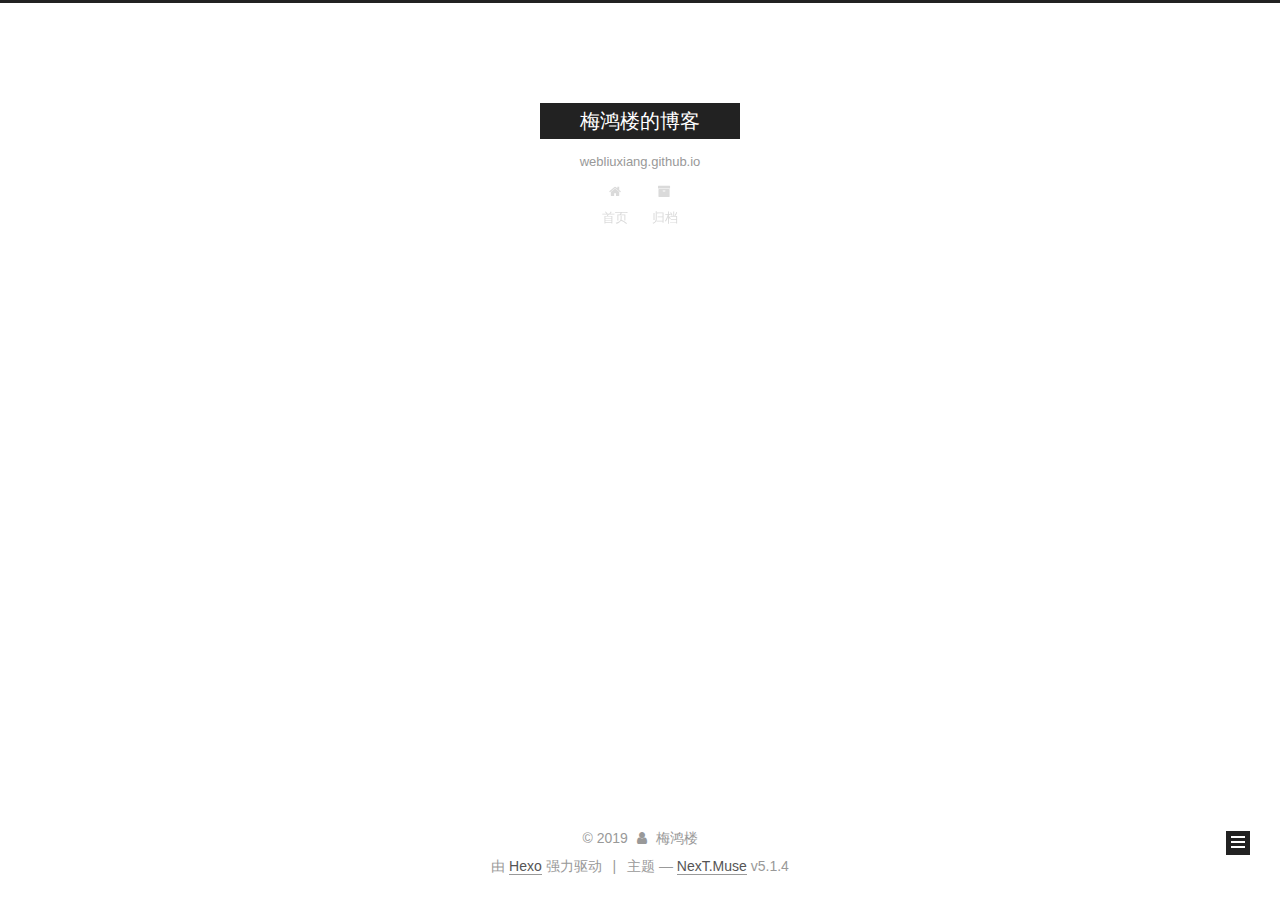
==== commit 8387779b: "Site updated: 2019-04-24 15:24:22" ====
--- a/archives/index.html
+++ b/archives/index.html
@@ -82,13 +82,13 @@
 <meta name="description" content="梅鸿楼的博客">
 <meta name="keywords" content="梅鸿楼">
 <meta property="og:type" content="website">
-<meta property="og:title" content="梅鸿楼">
+<meta property="og:title" content="梅鸿楼的博客">
 <meta property="og:url" content="http://webliuxiang.github.io/archives/index.html">
-<meta property="og:site_name" content="梅鸿楼">
+<meta property="og:site_name" content="梅鸿楼的博客">
 <meta property="og:description" content="梅鸿楼的博客">
 <meta property="og:locale" content="zh-Hans">
 <meta name="twitter:card" content="summary">
-<meta name="twitter:title" content="梅鸿楼">
+<meta name="twitter:title" content="梅鸿楼的博客">
 <meta name="twitter:description" content="梅鸿楼的博客">
 
 
@@ -125,7 +125,7 @@
 
 
 
-  <title>归档 | 梅鸿楼</title>
+  <title>归档 | 梅鸿楼的博客</title>
   
 
 
@@ -155,12 +155,12 @@
     <div class="custom-logo-site-title">
       <a href="/" class="brand" rel="start">
         <span class="logo-line-before"><i></i></span>
-        <span class="site-title">梅鸿楼</span>
+        <span class="site-title">梅鸿楼的博客</span>
         <span class="logo-line-after"><i></i></span>
       </a>
     </div>
       
-        <p class="site-subtitle">梅鸿楼</p>
+        <p class="site-subtitle">webliuxiang.github.io</p>
       
   </div>
 
@@ -351,7 +351,7 @@
         <div class="site-overview">
           <div class="site-author motion-element" itemprop="author" itemscope itemtype="http://schema.org/Person">
             
-              <p class="site-author-name" itemprop="name">webliuxiang</p>
+              <p class="site-author-name" itemprop="name">梅鸿楼</p>
               <p class="site-description motion-element" itemprop="description">梅鸿楼的博客</p>
           </div>
 
@@ -407,7 +407,7 @@
   <span class="with-love">
     <i class="fa fa-user"></i>
   </span>
-  <span class="author" itemprop="copyrightHolder">webliuxiang</span>
+  <span class="author" itemprop="copyrightHolder">梅鸿楼</span>
 
   
 </div>
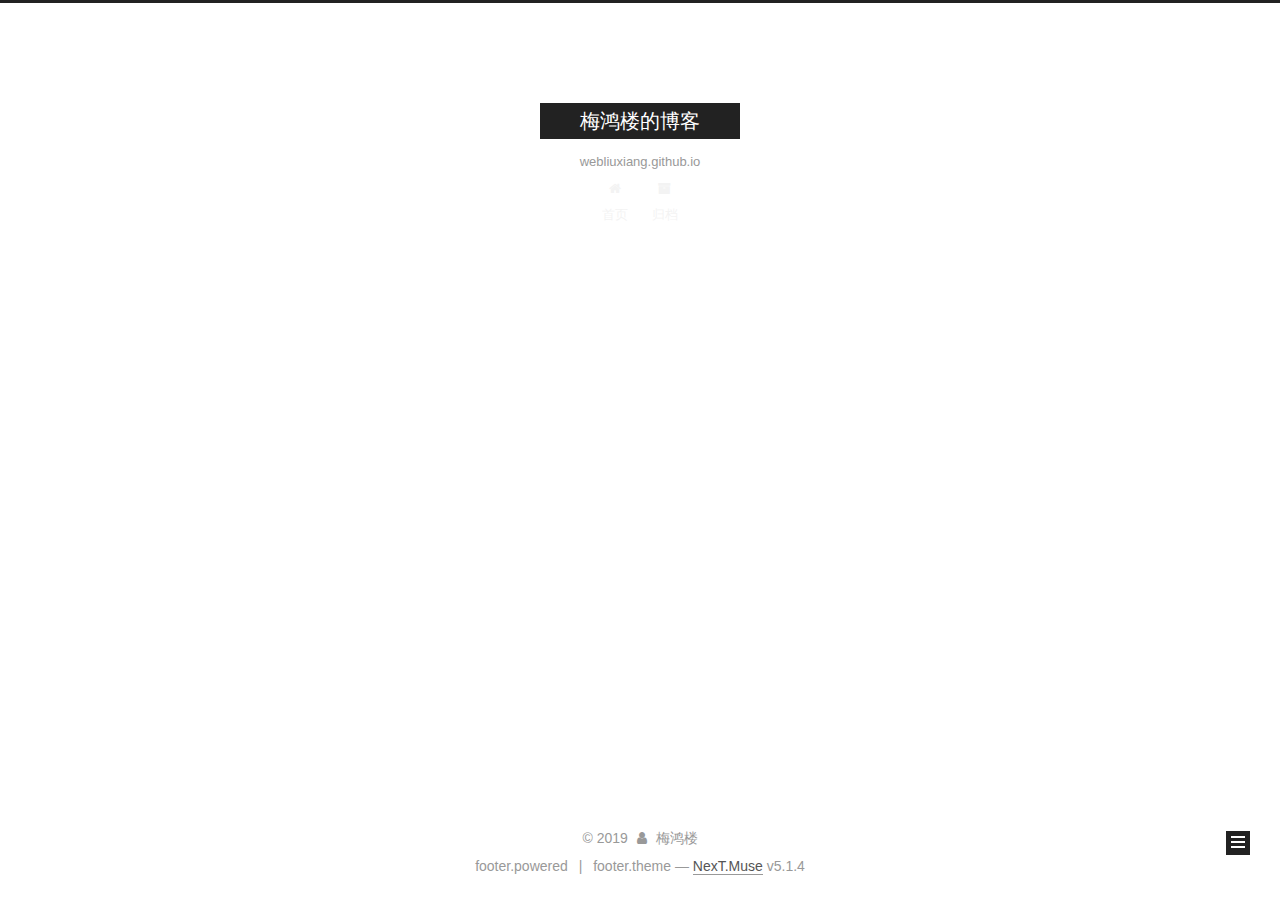
==== commit 4ca3d2eb: "Site updated: 2019-04-24 15:33:36" ====
--- a/archives/index.html
+++ b/archives/index.html
@@ -413,7 +413,7 @@
 </div>
 
 
-  <div class="powered-by">由 <a class="theme-link" target="_blank" href="https://hexo.io">Hexo</a> 强力驱动</div>
+  <div class="powered-by">footer.powered</div>
 
 
 
@@ -421,7 +421,7 @@
 
 
 
-  <div class="theme-info">主题 &mdash; <a class="theme-link" target="_blank" href="https://github.com/iissnan/hexo-theme-next">NexT.Muse</a> v5.1.4</div>
+  <div class="theme-info">footer.theme &mdash; <a class="theme-link" target="_blank" href="https://github.com/iissnan/hexo-theme-next">NexT.Muse</a> v5.1.4</div>
 
 
 
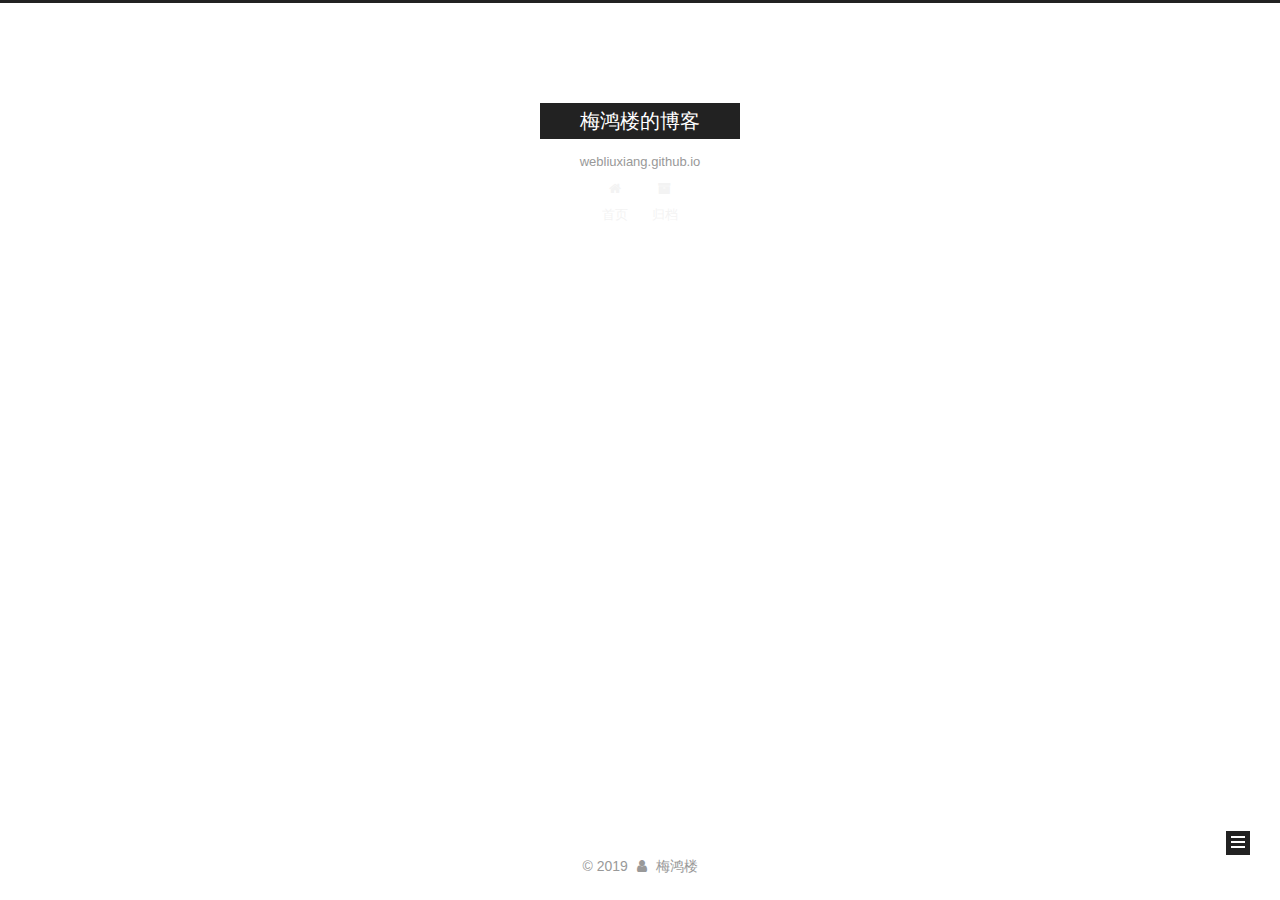
==== commit 7b46071f: "Site updated: 2019-04-24 15:38:27" ====
--- a/archives/index.html
+++ b/archives/index.html
@@ -413,18 +413,6 @@
 </div>
 
 
-  <div class="powered-by">footer.powered</div>
-
-
-
-  <span class="post-meta-divider">|</span>
-
-
-
-  <div class="theme-info">footer.theme &mdash; <a class="theme-link" target="_blank" href="https://github.com/iissnan/hexo-theme-next">NexT.Muse</a> v5.1.4</div>
-
-
-
 
         
 
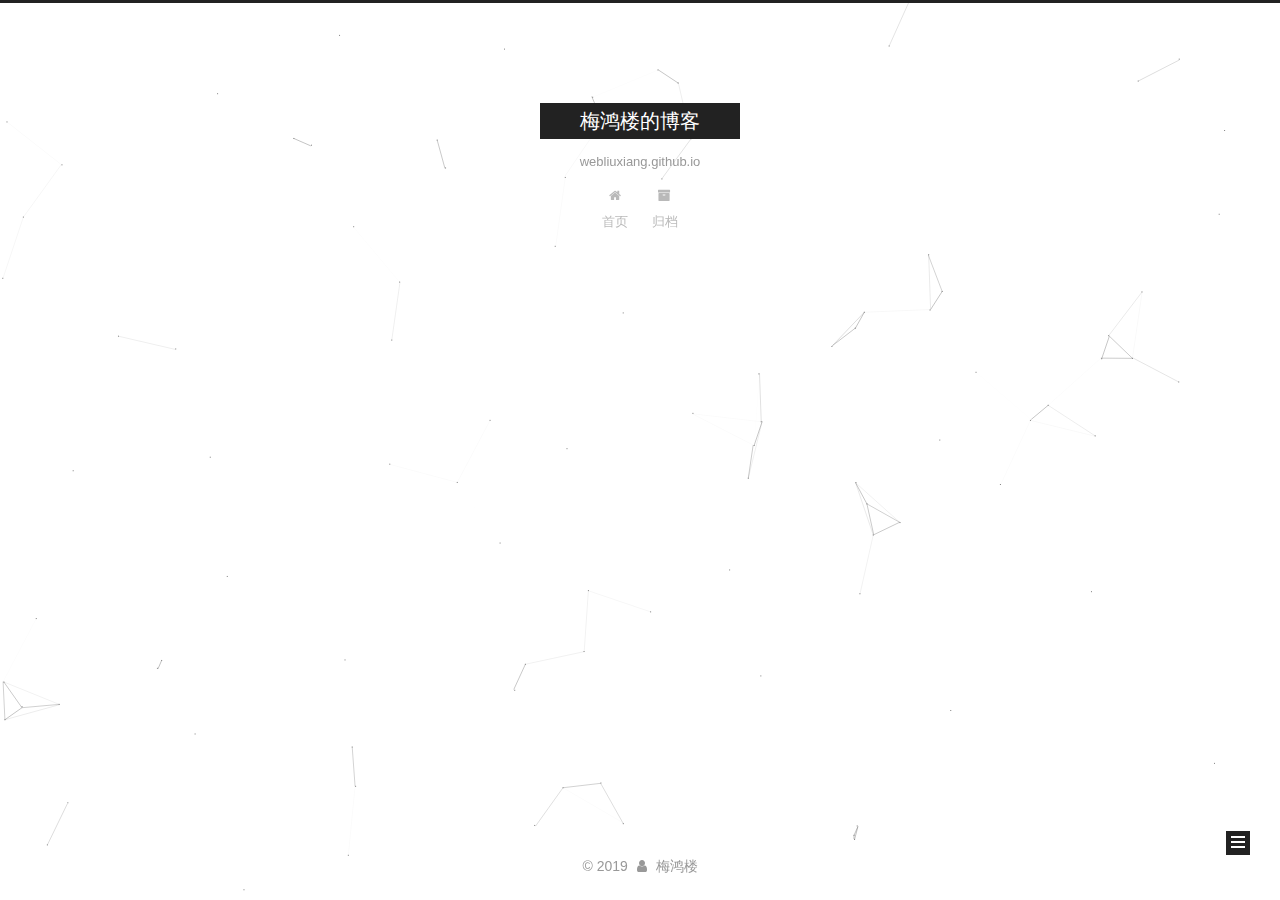
==== commit 7aeefeef: "Site updated: 2019-04-24 15:45:19" ====
--- a/archives/index.html
+++ b/archives/index.html
@@ -456,6 +456,8 @@
   
 
 
+  
+
 
 
 
@@ -494,6 +496,11 @@
   
   
     <script type="text/javascript" src="/lib/fancybox/source/jquery.fancybox.pack.js?v=2.1.5"></script>
+  
+
+  
+  
+    <script type="text/javascript" src="/lib/canvas-nest/canvas-nest.min.js"></script>
   
 
 
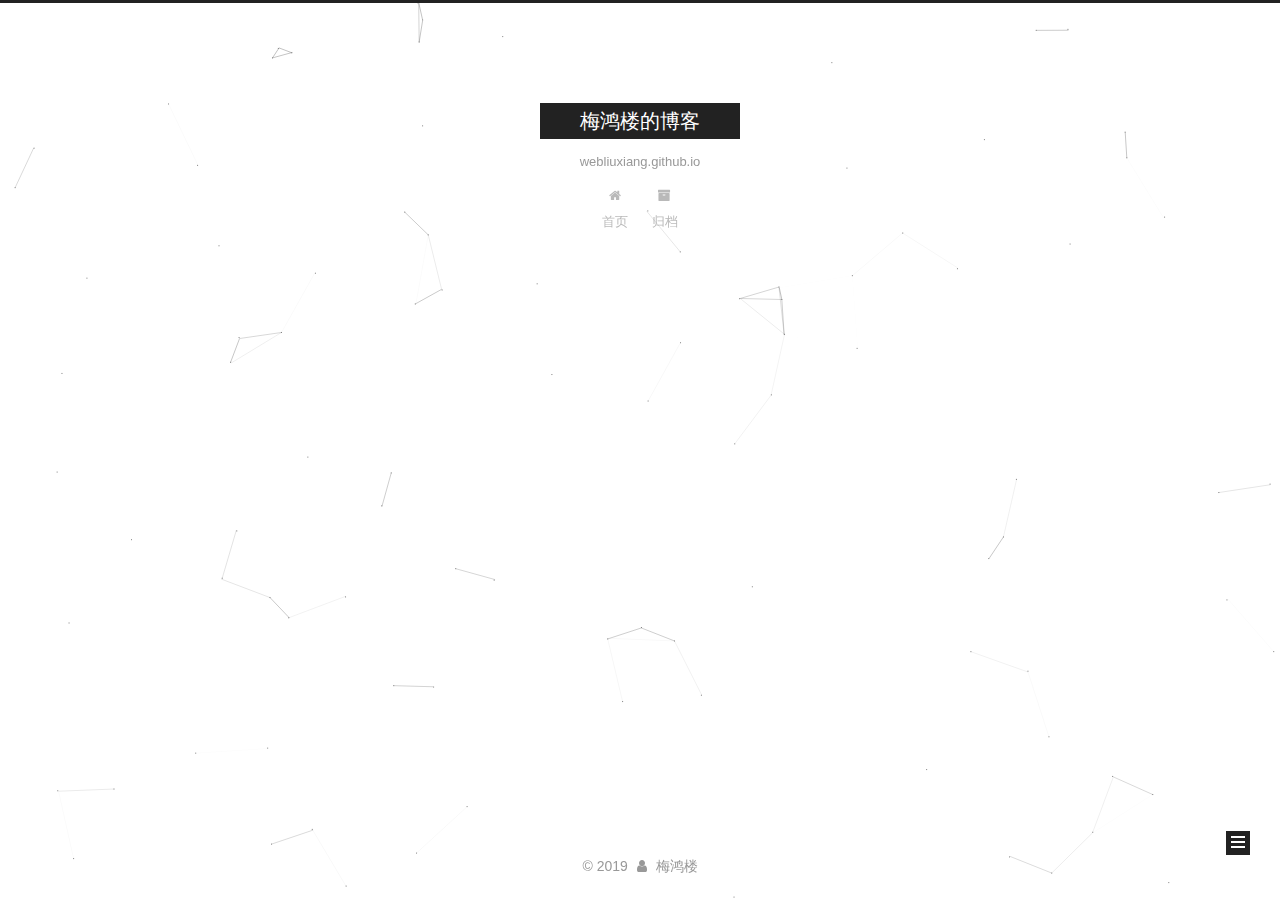
==== commit ce4fcceb: "Site updated: 2019-04-24 15:48:57" ====
--- a/archives/index.html
+++ b/archives/index.html
@@ -377,6 +377,22 @@
           
 
           
+            <div class="links-of-author motion-element">
+                
+                  <span class="links-of-author-item">
+                    <a href="https://github.com/webliuxiang" target="_blank" title="GitHub">
+                      
+                        <i class="fa fa-fw fa-github"></i>GitHub</a>
+                  </span>
+                
+                  <span class="links-of-author-item">
+                    <a href="mhonglou@gmail.com" target="_blank" title="E-Mail">
+                      
+                        <i class="fa fa-fw fa-envelope"></i>E-Mail</a>
+                  </span>
+                
+            </div>
+          
 
           
           
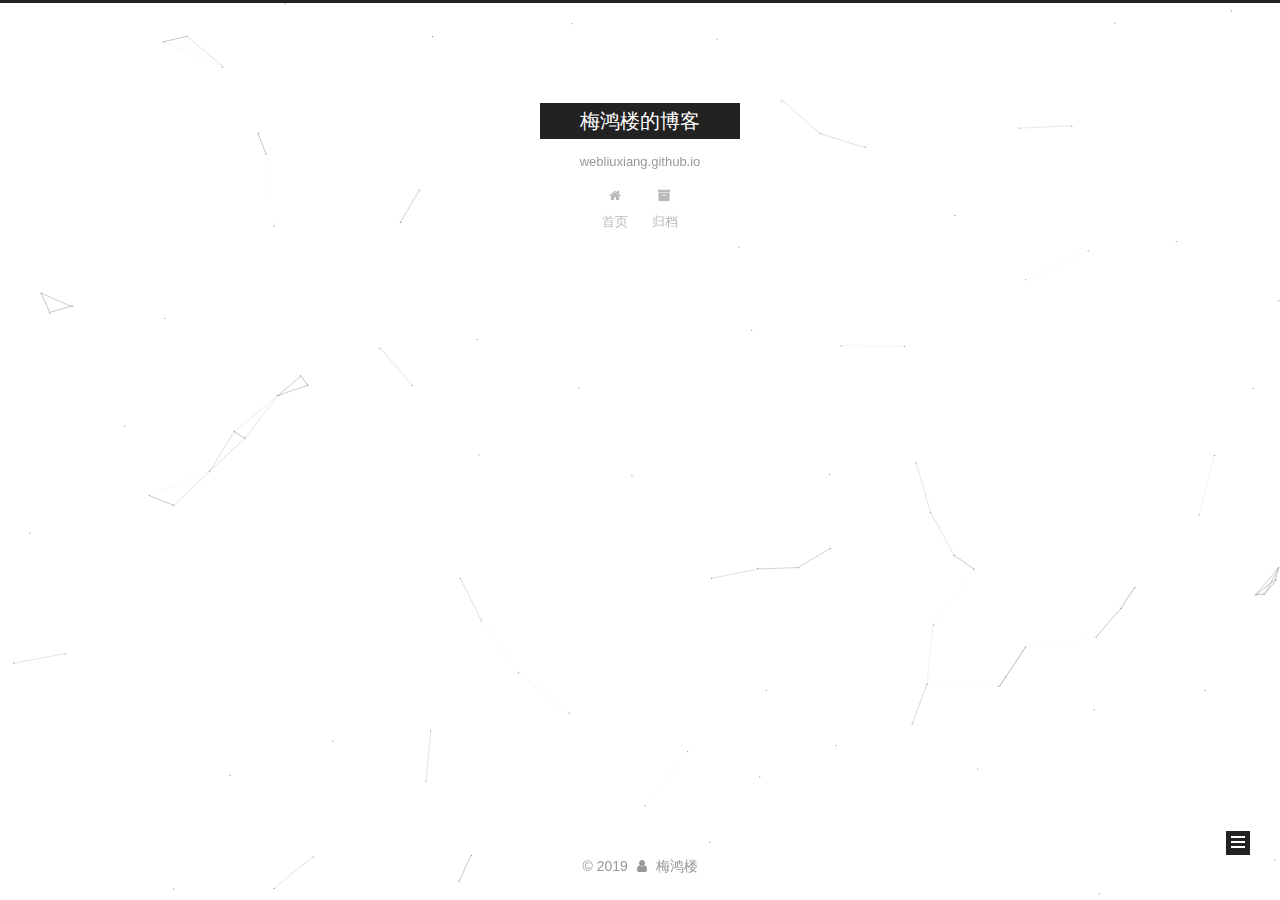
==== commit 0d258afb: "Site updated: 2019-04-24 16:19:33" ====
--- a/archives/index.html
+++ b/archives/index.html
@@ -231,7 +231,7 @@
         
           
         
-        嗯..! 目前共计 2 篇日志。 继续努力。
+        嗯..! 目前共计 3 篇日志。 继续努力。
       </span>
 
       
@@ -245,6 +245,41 @@
           <div class="collection-title">
             <h1 class="archive-year" id="archive-year-2019">2019</h1>
           </div>
+        
+        
+
+        
+
+  <article class="post post-type-normal" itemscope itemtype="http://schema.org/Article">
+    <header class="post-header">
+
+      <h2 class="post-title">
+        
+            <a class="post-title-link" href="/2019/04/24/HEXO-在github-page-创建博客/" itemprop="url">
+              
+                <span itemprop="name">HEXO 在github page 创建博客</span>
+              
+            </a>
+        
+      </h2>
+
+      <div class="post-meta">
+        <time class="post-time" itemprop="dateCreated" datetime="2019-04-24T15:58:50+08:00" content="2019-04-24">
+          04-24
+        </time>
+      </div>
+
+    </header>
+  </article>
+
+
+
+      
+
+        
+        
+        
+
         
         
 
@@ -362,7 +397,7 @@
               
                 <a href="/archives/">
               
-                  <span class="site-state-item-count">2</span>
+                  <span class="site-state-item-count">3</span>
                   <span class="site-state-item-name">日志</span>
                 </a>
               </div>
@@ -370,6 +405,15 @@
 
             
 
+            
+              
+              
+              <div class="site-state-item site-state-tags">
+                
+                  <span class="site-state-item-count">1</span>
+                  <span class="site-state-item-name">标签</span>
+                
+              </div>
             
 
           </nav>
@@ -386,7 +430,7 @@
                   </span>
                 
                   <span class="links-of-author-item">
-                    <a href="mhonglou@gmail.com" target="_blank" title="E-Mail">
+                    <a href="https://mhonglou@gmail.com" target="_blank" title="E-Mail">
                       
                         <i class="fa fa-fw fa-envelope"></i>E-Mail</a>
                   </span>
